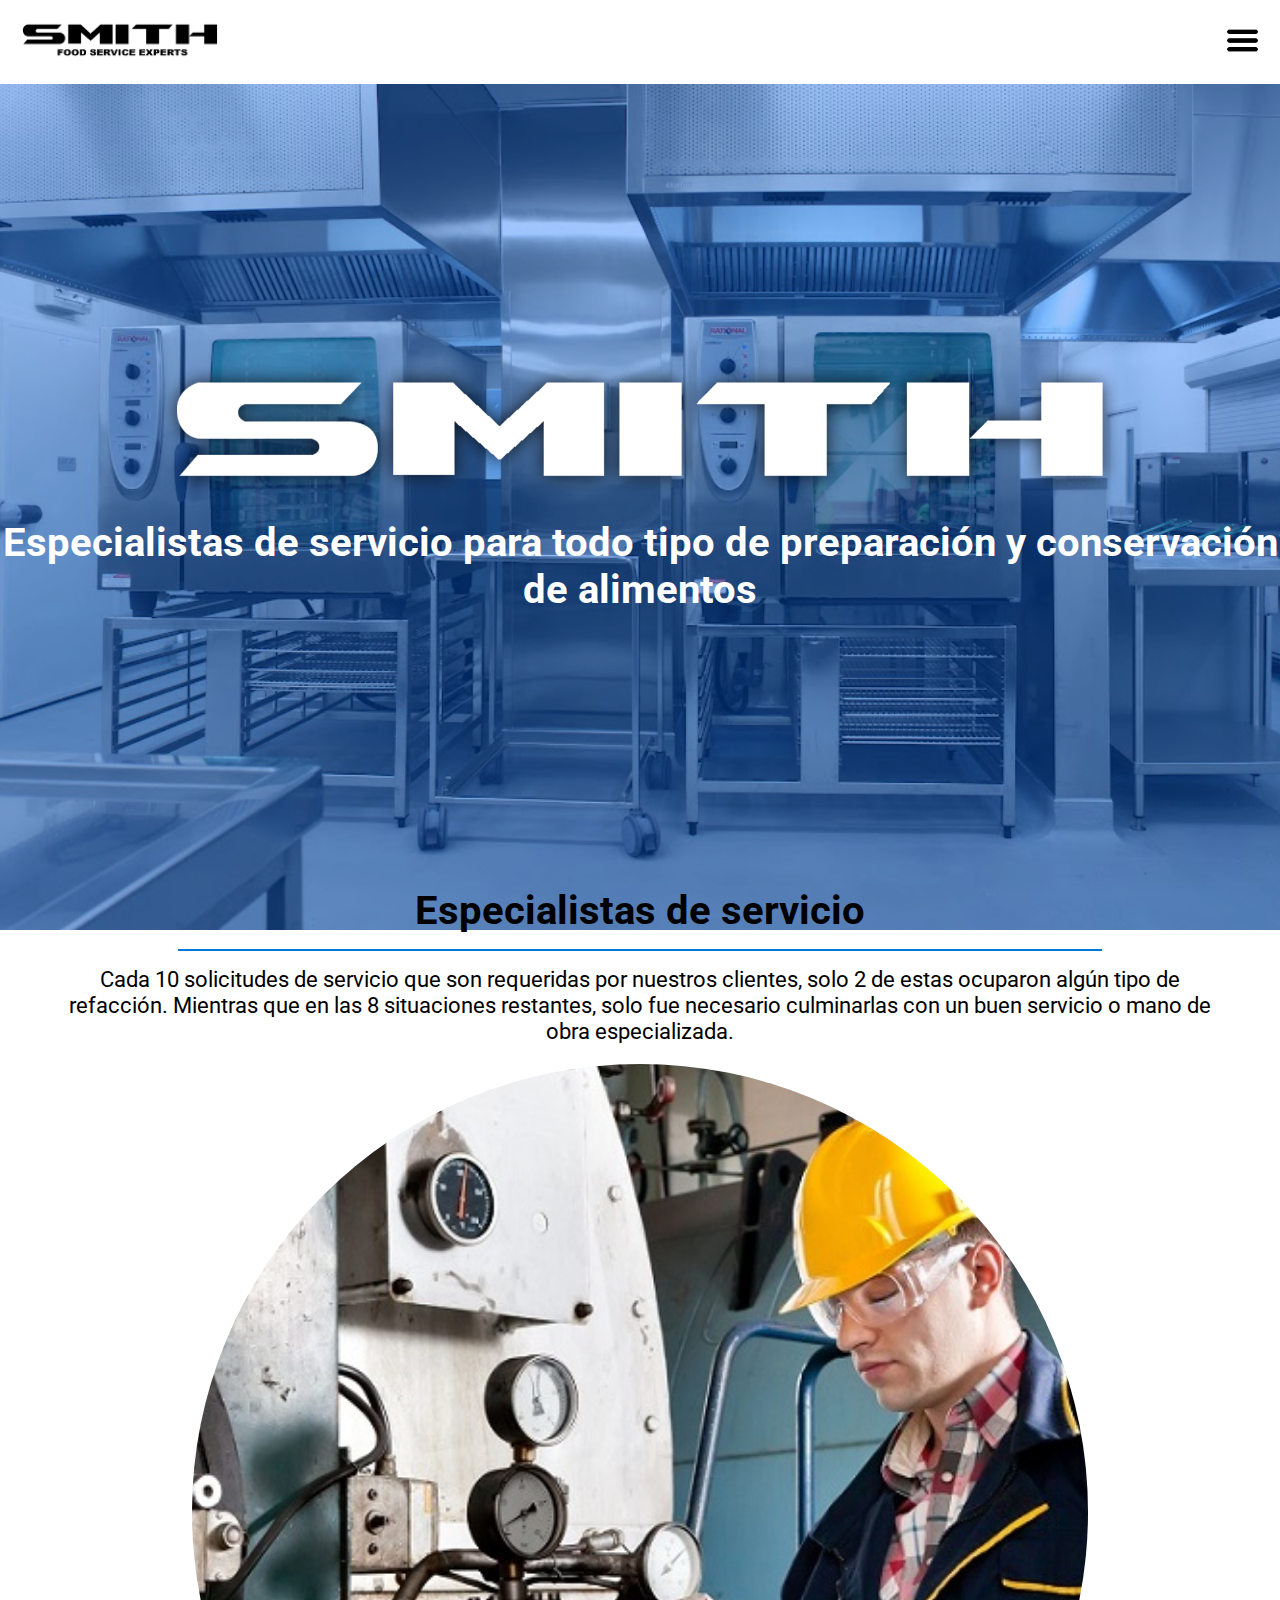
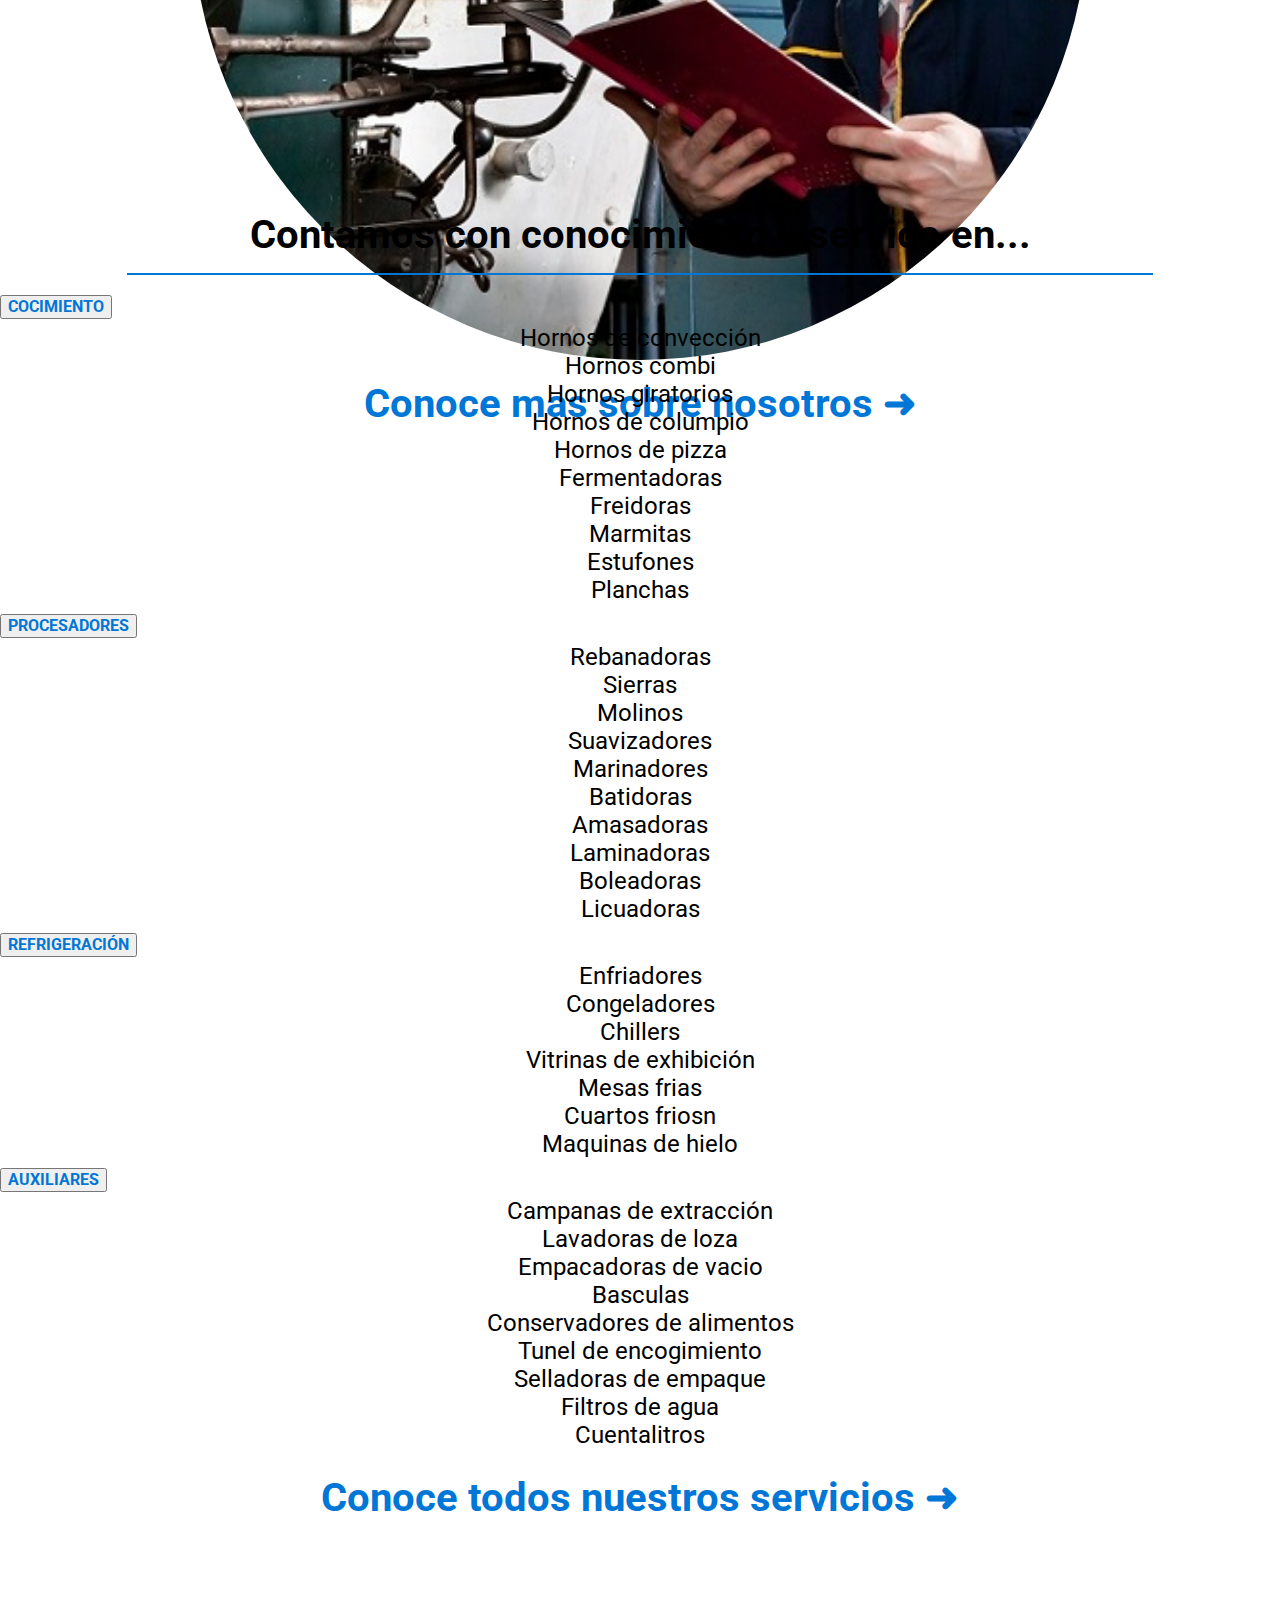
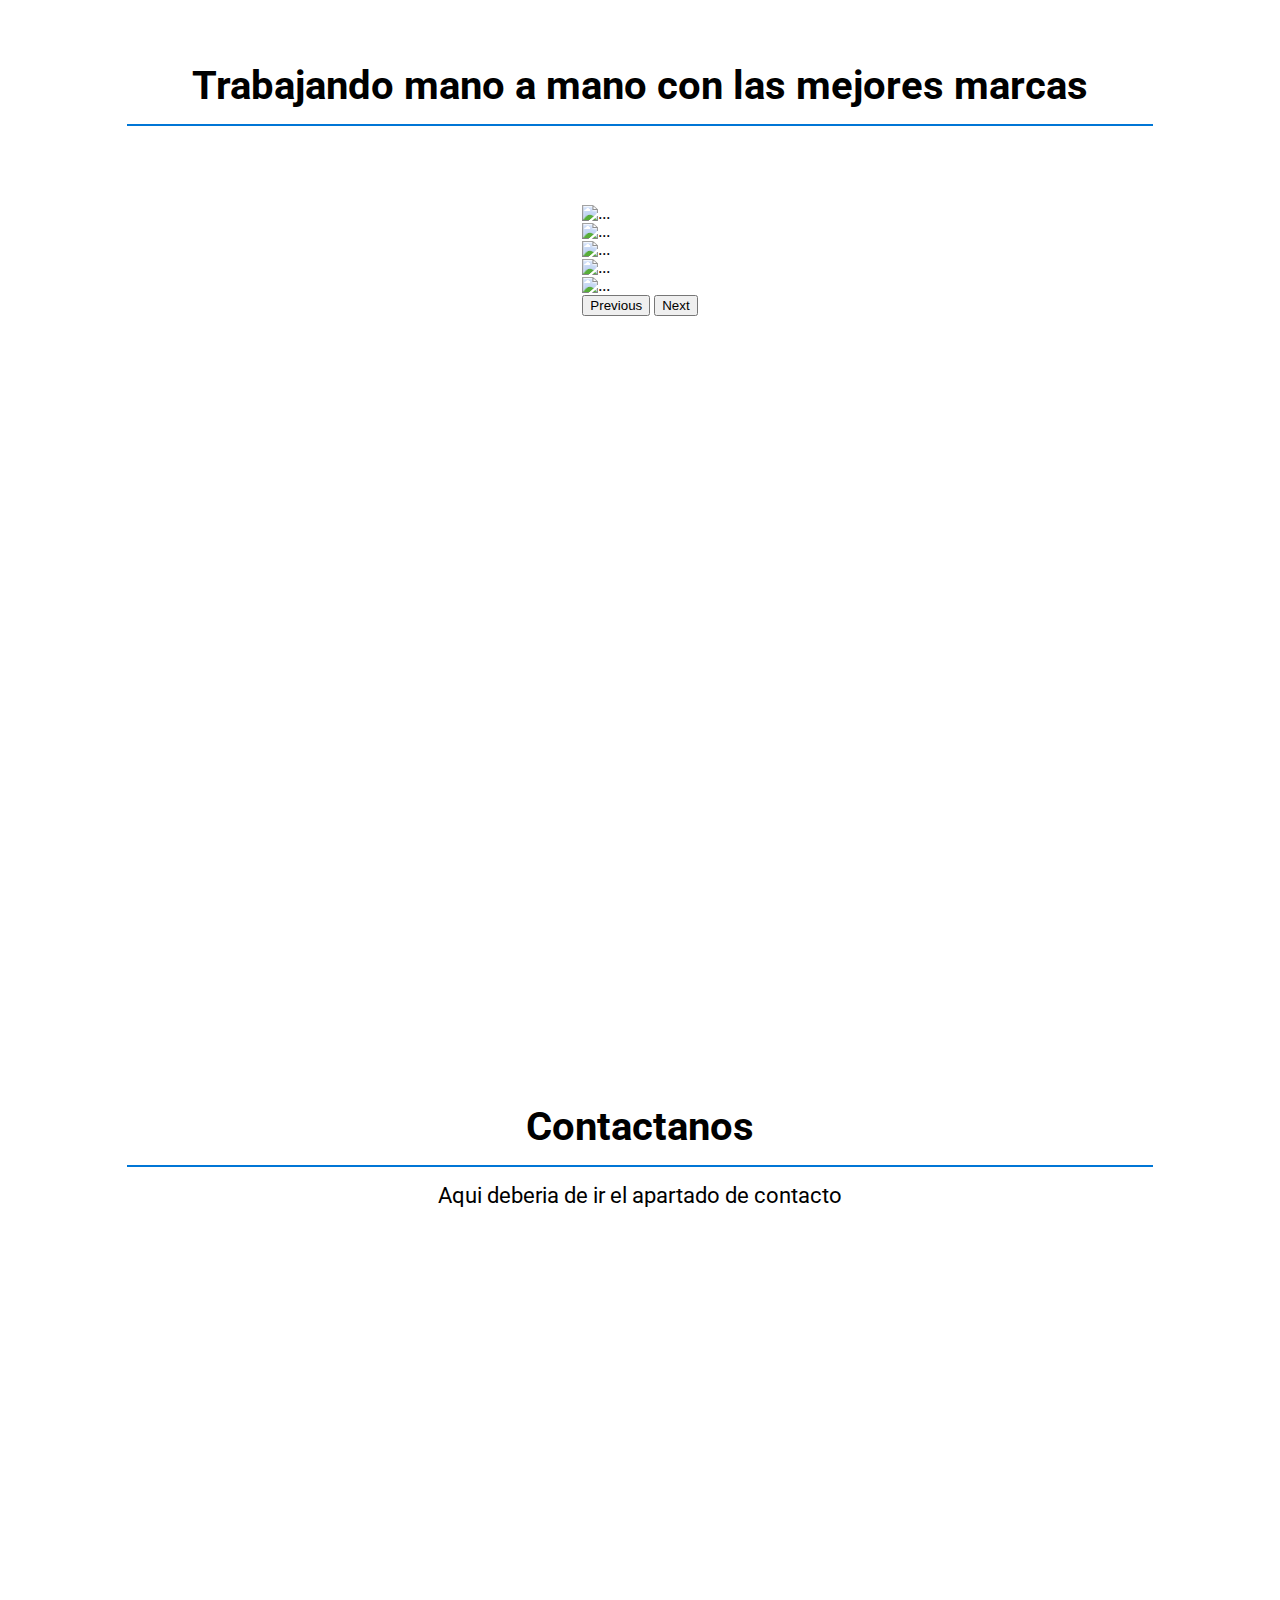
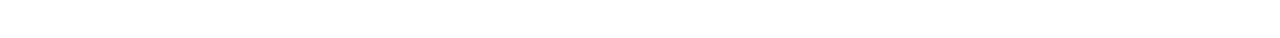
==== index.html @ 88bcac82 "Add files via upload" ====
<!DOCTYPE html>
<html lang="en">
<head>
    <meta charset="UTF-8">
    <meta http-equiv="X-UA-Compatible" content="IE=edge">
    <meta name="viewport" content="width=device-width, initial-scale=1.0">
    <title>Smith Mantenimiento | Food Service Experts</title>

    <link href="https://cdn.jsdelivr.net/npm/bootstrap@5.1.3/dist/css/bootstrap.min.css" rel="stylesheet" integrity="sha384-1BmE4kWBq78iYhFldvKuhfTAU6auU8tT94WrHftjDbrCEXSU1oBoqyl2QvZ6jIW3" crossorigin="anonymous">
    <link rel="stylesheet" href="styles/main.css">
    <link rel="stylesheet" href="styles/info.css">
    <link rel="stylesheet" href="styles/knowledge.css">
</head>
<body class="mandatorySnap">
    <header>
        <nav>
            <ul class="navbarUl">
                <li><a href=""><img src="./assets/mainLogo.png" alt="Smith Mantenimiento" class="mainLogoNav"></a></li>
                <li><img src="./assets/menuButton.png" alt="menu" class="menuButton" id="menuBtn"></li>
            </ul>
            <div class="acordionMenu close">
                <ul class="acordionUl">
                    <li class="acordionItem noVisible">
                        <a href="./nosotros.html">
                            <h3 class="h3Text">Sobre Nosotros</h3>
                            <div class="divisionBar"></div>
                        </a>
                    </li>
                    <li class="acordionItem noVisible">
                        <a href="./servicios.html">
                            <h3 class="h3Text">Servicios</h3>
                            <div class="divisionBar"></div>
                        </a>
                    </li>
                    <li class="acordionItem noVisible">
                        <a href="">
                            <h3 class="h3Text">Rational MTY</h3>
                            <div class="divisionBar"></div>
                        </a>
                    </li>
                    <li class="acordionItem noVisible">
                        <a href="">
                            <h3 class="h3Text">Contacto</h3>
                        </a>
                    </li>
                </ul>
            </div>
        </nav>
    </header>
    <section class="main">
        <div class="imgHolder">
            <div class="filter">
                <img src="./assets/mainLogoWhite.png" alt="Smith Mantenimiento" class="mainSectionLogo">

                <h1>Especialistas de servicio para todo tipo de preparación y conservación de alimentos</h1>
            </div>
        </div>
    </section>
    <section class="infoSection">
        <div class="infoCard">
            <h2>Especialistas de servicio</h2>
            <div class="divisionBar"></div>
            <div>
                <p>Cada 10 solicitudes de servicio que son requeridas por nuestros clientes, solo 2 de estas ocuparon algún tipo de refacción. Mientras que en las 8 situaciones restantes, solo fue necesario culminarlas con un buen servicio o mano de obra especializada.</p>
                <div class="imageDemoHolder">
                    <img src="./assets/stockPhotos/photo1.jpg" alt="Mantenimiento" class="demoPhoto">
                </div>
            </div>
            <a href="./nosotros.html"><h3 class="linkText">Conoce mas sobre nosotros  ➜<h3></a>
        </div>
    </section>
    <section class="know">
        <div class="infoCard">
            <h2>Contamos con conocimiento y servico en...</h2>
            <div class="divisionBar"></div>
            <div class="gridArea">
                <div class="accordion" id="accordionExample">
                    <div class="accordion-item">
                      <h2 class="accordion-header" id="headingOne">
                        <button class="accordion-button collapsed" type="button" data-bs-toggle="collapse" data-bs-target="#collapseOne" aria-expanded="true" aria-controls="collapseOne">
                          <h3 style="color: rgb(0, 118, 214);">COCIMIENTO</h3>
                        </button>
                      </h2>
                      <div id="collapseOne" class="accordion-collapse collapse" aria-labelledby="headingOne" data-bs-parent="#accordionExample">
                        <div class="accordion-body">
                            <p style="color: black; font-size: 1.5rem;">Hornos de convección</p>
                            <p style="color: black; font-size: 1.5rem;">Hornos combi</p>
                            <p style="color: black; font-size: 1.5rem;">Hornos giratorios</p>
                            <p style="color: black; font-size: 1.5rem;">Hornos de columpio</p>
                            <p style="color: black; font-size: 1.5rem;">Hornos de pizza</p>
                            <p style="color: black; font-size: 1.5rem;">Fermentadoras</p>
                            <p style="color: black; font-size: 1.5rem;">Freidoras</p>
                            <p style="color: black; font-size: 1.5rem;">Marmitas</p>
                            <p style="color: black; font-size: 1.5rem;">Estufones</p>
                            <p style="color: black; font-size: 1.5rem;">Planchas</p>
                        </div>
                      </div>
                    </div>
                    <div class="accordion-item">
                      <h2 class="accordion-header" id="headingTwo">
                        <button class="accordion-button collapsed" type="button" data-bs-toggle="collapse" data-bs-target="#collapseTwo" aria-expanded="false" aria-controls="collapseTwo">
                            <h3 style="color: rgb(0, 118, 214);">PROCESADORES</h3>
                        </button>
                      </h2>
                      <div id="collapseTwo" class="accordion-collapse collapse" aria-labelledby="headingTwo" data-bs-parent="#accordionExample">
                        <div class="accordion-body">
                            <p style="color: black; font-size: 1.5rem;">Rebanadoras</p>
                            <p style="color: black; font-size: 1.5rem;">Sierras</p>
                            <p style="color: black; font-size: 1.5rem;">Molinos</p>
                            <p style="color: black; font-size: 1.5rem;">Suavizadores</p>
                            <p style="color: black; font-size: 1.5rem;">Marinadores</p>
                            <p style="color: black; font-size: 1.5rem;">Batidoras</p>
                            <p style="color: black; font-size: 1.5rem;">Amasadoras</p>
                            <p style="color: black; font-size: 1.5rem;">Laminadoras</p>
                            <p style="color: black; font-size: 1.5rem;">Boleadoras</p>
                            <p style="color: black; font-size: 1.5rem;">Licuadoras</p>
                        </div>
                      </div>
                    </div>
                    <div class="accordion-item">
                      <h2 class="accordion-header" id="headingThree">
                        <button class="accordion-button collapsed" type="button" data-bs-toggle="collapse" data-bs-target="#collapseThree" aria-expanded="false" aria-controls="collapseThree">
                            <h3 style="color: rgb(0, 118, 214);">REFRIGERACIÓN</h3>
                        </button>
                      </h2>
                      <div id="collapseThree" class="accordion-collapse collapse" aria-labelledby="headingThree" data-bs-parent="#accordionExample">
                        <div class="accordion-body">
                            <p style="color: black; font-size: 1.5rem;">Enfriadores</p>
                            <p style="color: black; font-size: 1.5rem;">Congeladores</p>
                            <p style="color: black; font-size: 1.5rem;">Chillers</p>
                            <p style="color: black; font-size: 1.5rem;">Vitrinas de exhibición</p>
                            <p style="color: black; font-size: 1.5rem;">Mesas frias</p>
                            <p style="color: black; font-size: 1.5rem;">Cuartos friosn</p>
                            <p style="color: black; font-size: 1.5rem;">Maquinas de hielo</p>
                        </div>
                      </div>
                    </div>
                    <div class="accordion-item">
                        <h2 class="accordion-header" id="headingFour">
                          <button class="accordion-button collapsed" type="button" data-bs-toggle="collapse" data-bs-target="#collapseFour" aria-expanded="false" aria-controls="collapseFour">
                              <h3 style="color: rgb(0, 118, 214);">AUXILIARES</h3>
                          </button>
                        </h2>
                        <div id="collapseFour" class="accordion-collapse collapse" aria-labelledby="headingFour" data-bs-parent="#accordionExample">
                          <div class="accordion-body">
                            <p style="color: black; font-size: 1.5rem;">Campanas de extracción</p>
                            <p style="color: black; font-size: 1.5rem;">Lavadoras de loza</p>
                            <p style="color: black; font-size: 1.5rem;">Empacadoras de vacio</p>
                            <p style="color: black; font-size: 1.5rem;">Basculas</p>
                            <p style="color: black; font-size: 1.5rem;">Conservadores de alimentos</p>
                            <p style="color: black; font-size: 1.5rem;">Tunel de encogimiento</p>
                            <p style="color: black; font-size: 1.5rem;">Selladoras de empaque</p>
                            <p style="color: black; font-size: 1.5rem;">Filtros de agua</p>
                            <p style="color: black; font-size: 1.5rem;">Cuentalitros</p>
                          </div>
                        </div>
                      </div>
                  </div>
            </div>
            <a href="./servicios.html"><h3 class="linkText">Conoce todos nuestros servicios  ➜<h3></a>
        </div>
    </section>
    <section>
        <div class="infoCard">
            <h2>Trabajando mano a mano con las mejores marcas</h2>
            <div class="divisionBar"></div>
            <div>
                <div class="carouselContainer">
                    <div id="carouselExampleInterval" class="carousel slide" data-bs-ride="carousel">
                      <div class="carousel-inner">
                        <div class="carousel-item active" data-bs-interval="3000">
                          <img src="https://smithmantenimiento.com/wp-content/uploads/2020/06/1-hobart111-01.png" class="d-block w-100" alt="...">
                        </div>
                        <div class="carousel-item" data-bs-interval="2000">
                          <img src="https://smithmantenimiento.com/wp-content/uploads/2020/06/4-RATIONAL111-01.png" class="d-block w-100" alt="...">
                        </div>
                        <div class="carousel-item">
                          <img src="https://smithmantenimiento.com/wp-content/uploads/2020/07/mar_Mesa-de-trabajo-1.png" class="d-block w-100" alt="...">
                        </div>
                        <div class="carousel-item">
                          <img src="https://smithmantenimiento.com/wp-content/uploads/2020/06/winter_Mesa-de-trabajo-1.png" class="d-block w-100" alt="...">
                        </div>
                        <div class="carousel-item">
                          <img src="https://smithmantenimiento.com/wp-content/uploads/2020/06/crtlogo_Mesa-de-trabajo-1.png" class="d-block w-100" alt="...">
                        </div>
                      </div>
                      <button class="carousel-control-prev" type="button" data-bs-target="#carouselExampleInterval" data-bs-slide="prev">
                        <span class="carousel-control-prev-icon" aria-hidden="true"></span>
                        <span class="visually-hidden">Previous</span>
                      </button>
                      <button class="carousel-control-next" type="button" data-bs-target="#carouselExampleInterval" data-bs-slide="next">
                        <span class="carousel-control-next-icon" aria-hidden="true"></span>
                        <span class="visually-hidden">Next</span>
                      </button>
                    </div>
                </div>
            </div>
        </div>
    </section>
    <section>
        <div class="infoCard">
            <h2>Contactanos</h2>
            <div class="divisionBar"></div>
            <div>
                <p>Aqui deberia de ir el apartado de contacto</p>
            </div>
        </div>
    </section>

    <script src="https://cdn.jsdelivr.net/npm/bootstrap@5.1.3/dist/js/bootstrap.bundle.min.js" integrity="sha384-ka7Sk0Gln4gmtz2MlQnikT1wXgYsOg+OMhuP+IlRH9sENBO0LRn5q+8nbTov4+1p" crossorigin="anonymous"></script>
    <script src="scripts/menu.js"></script>
</body>
</html>
---- styles/main.css ----
@import url('https://fonts.googleapis.com/css2?family=Roboto:ital,wght@0,100;0,300;0,400;0,500;0,700;0,900;1,100;1,300;1,400;1,500;1,700;1,900&display=swap');

:root{
    --virtualBlue: #0066ff5e;
}

body{
    margin: 0;
    padding: 0;
}

h1,h2,h3,h4,h5,a,p{
    font-family: 'Roboto', sans-serif;
    color: white;
    padding: 0;
    margin: 0;
}

h1, h2{
    text-shadow: 2px 2px 2px 5px black;
    font-weight: 700;
}

.infoSection{
    display: flex;
    align-items: center;
    justify-content: center;

    flex-direction: column;
}

.divisionBar{
    width: 75%;
    border: 0.5px solid black;

    padding: 0;
    margin: 0;

    border-color: rgb(0, 118, 214);
}
/*NavBar*/
nav{
    background-color: rgb(255, 255, 255);
    position: fixed;

    width: 100%;
    z-index: 1000;
}
.navbarUl{
    list-style: none;
    padding: 20px;
    margin: 0;

    display: flex;
    align-items: center;
    justify-content: space-between;
}
.mainLogoNav{
    padding: 0;
    margin: 0;

    width: 200px;
}
.menuButton{
    width: 35px;
}
.divisionBar{
    width: 80%;
    height: 0px;

    margin: 15px 0;
}
.infoCard{
    height: 105vh;
}
/*Main Section*/
.main{
    padding-top: 30px;
}
.imgHolder{
    background-image: url("../assets/backgroundMain.jpg");
    background-size: cover;
    background-position: center;

    width: 100%;
    height: 100vh;
}
.imgHolder > .filter > h1{
    text-align: center;
    font-size: 2.5rem;
}
.mainSectionLogo{
    width: 80%;
}
.filter{
    background-color: var(--virtualBlue);
    height: 100%;
    width: 100%;

    display: flex;
    align-items: center;
    justify-content: center;
    flex-direction: column;
}


/*Burger Menu System*/
.acordionMenu{
    display: flex;
    align-items: center;
    justify-content: center;

    position: absolute;
    height: 100vh;

    background-color: white;
    z-index: 100;
}
.acordionUl{
    width: 90%;
    list-style: none;
    padding: 0;
    margin: 0;

    z-index: 101;
}
.acordionItem{
    display: flex;
    flex-direction: column;
    align-items: center;
    justify-content: center;

    text-align: center;
}
.open{
    width: 100vw;
    transition: 0.5s;
}
.close{
    width: 0vw;
    transition: 0.5s;
}
.visible{
    opacity: 100%;
    transition: 0.5s;
}
.noVisible{
    opacity: 0%;
    transition: 0.5s;
}
.h3Text{
    color: black;
    font-size: 2.2rem;
    text-align: center;
}
.acordionItem:hover{
    transition: 0.5s;
    padding-left: 30px;
}
.acordionItem > a {
    color: red;
    text-align: center;
    text-decoration: none;

    display: flex;
    flex-direction: column;
    align-items: center;
    justify-content: center;
}

.carouselContainer{
    height: 100%;
    width: 100%;
    padding: 5vw;

    display: flex;
    align-items: center;
    justify-content: center;

    background-color: white;
    z-index: -5;
}
---- styles/info.css ----
.imageDemoHolder{
    height: 70vw;
    width: 70vw;
}

.demoPhoto{
    object-fit: cover;
    height: 100%;
    width: 100%;

    border-radius: 50%;
}
.infoCard{
    display: flex;
    align-items: center;
    justify-content: center;

    flex-direction: column;
}
.infoCard > div {
    display: flex;
    flex-direction: column;
    align-items: center;
    justify-content: center;  
}
.infoCard > h2{
    text-align: center;
    font-size: 2.5rem;
    color: black;
}
.infoCard > div > p{
    font-size: 1.4rem;
    margin: 0;
    padding: 0;
    color: black;

    text-align: center;
    padding-bottom: 20px;
}

.linkText{
    color: rgb(0, 118, 214);
    font-size: 2.5rem;

    padding: 20px;
    margin: 0;
    text-align: center;
}

.infoCard > a{
    text-decoration: none;
}
.infoSection{
    padding: 5vw;
}
---- styles/knowledge.css ----
.accordion{
    width: 100%;
    align-items: center;
    justify-content: center;
}
.accordion-item{
    width: 100%;
}
.gridArea{
    width: 100%;
    padding: 0 5vw;

    z-index: 5;
}
.accordion-button:focus{
    border-color: none;
    box-shadow: none;
}
.accordion-body{
    align-items: center;
    justify-content: center;
    padding: 5px;

    display: flex;
    flex-direction: column;
}
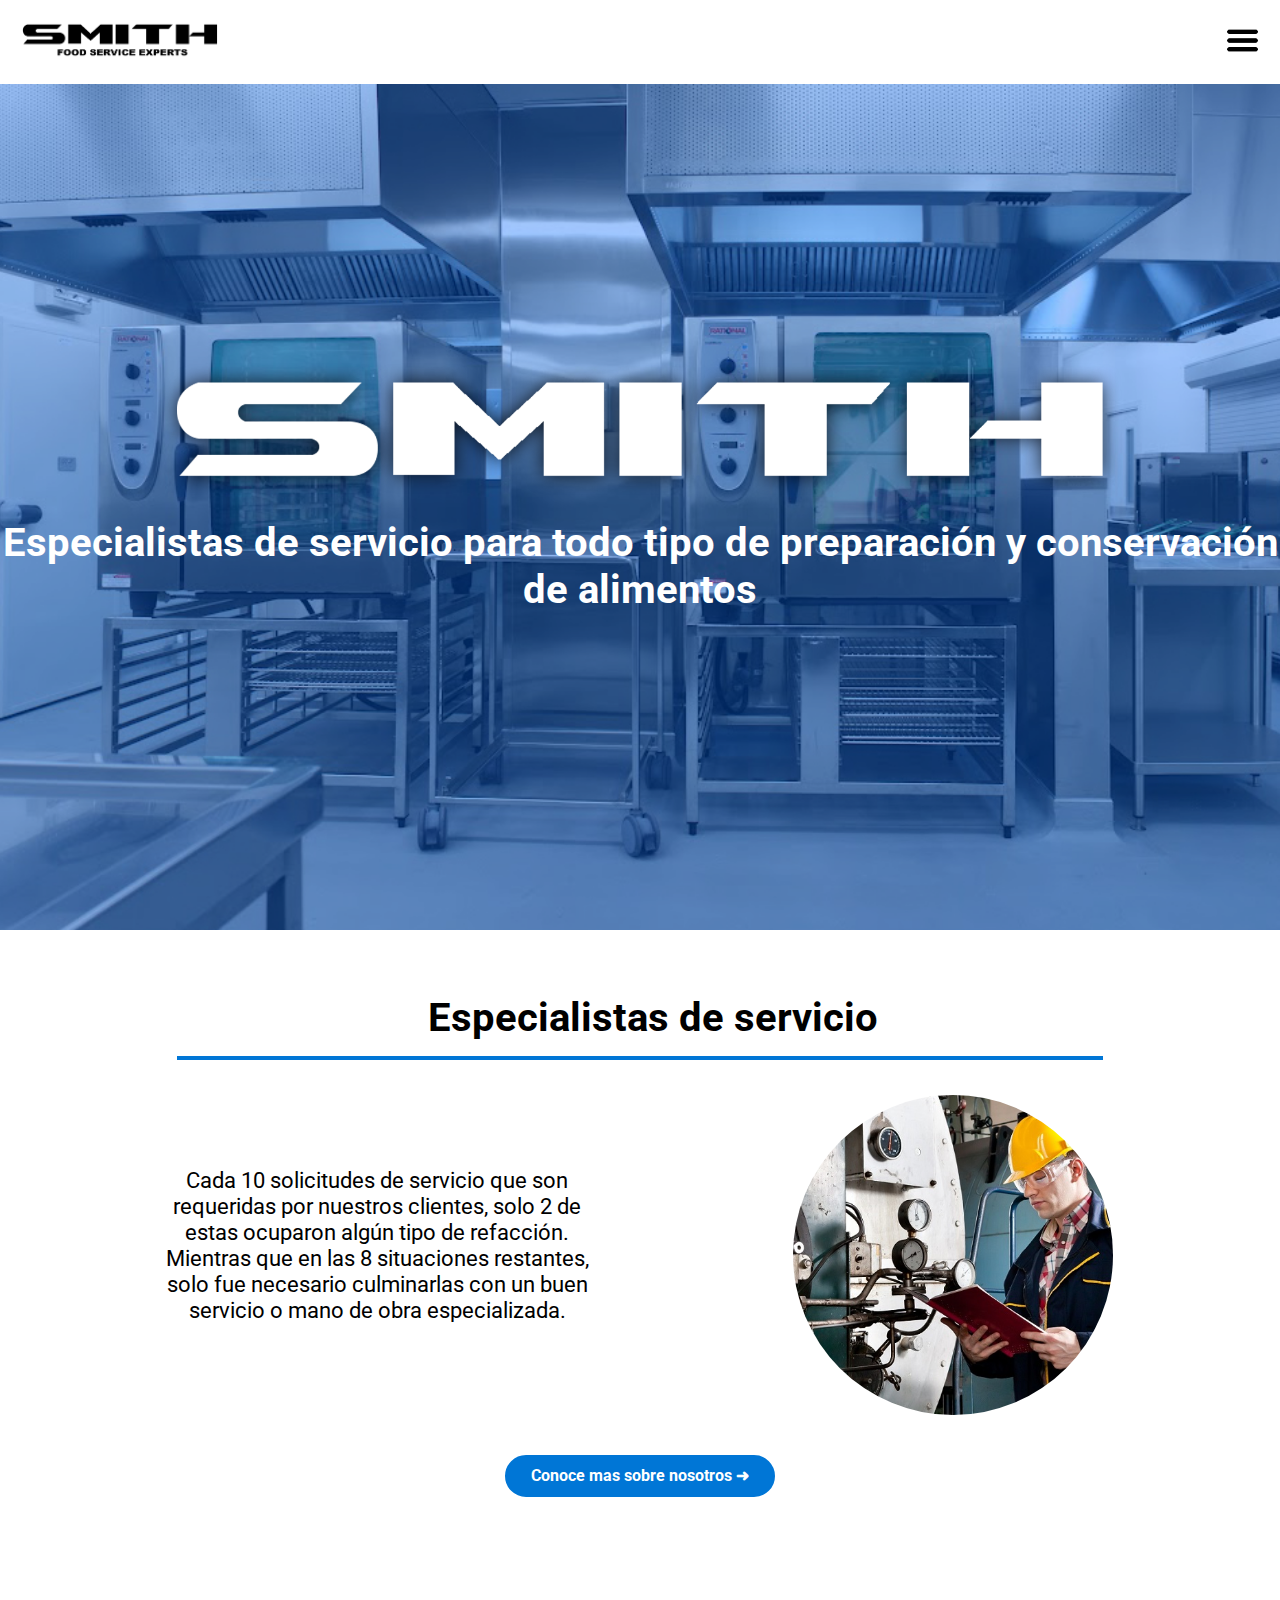
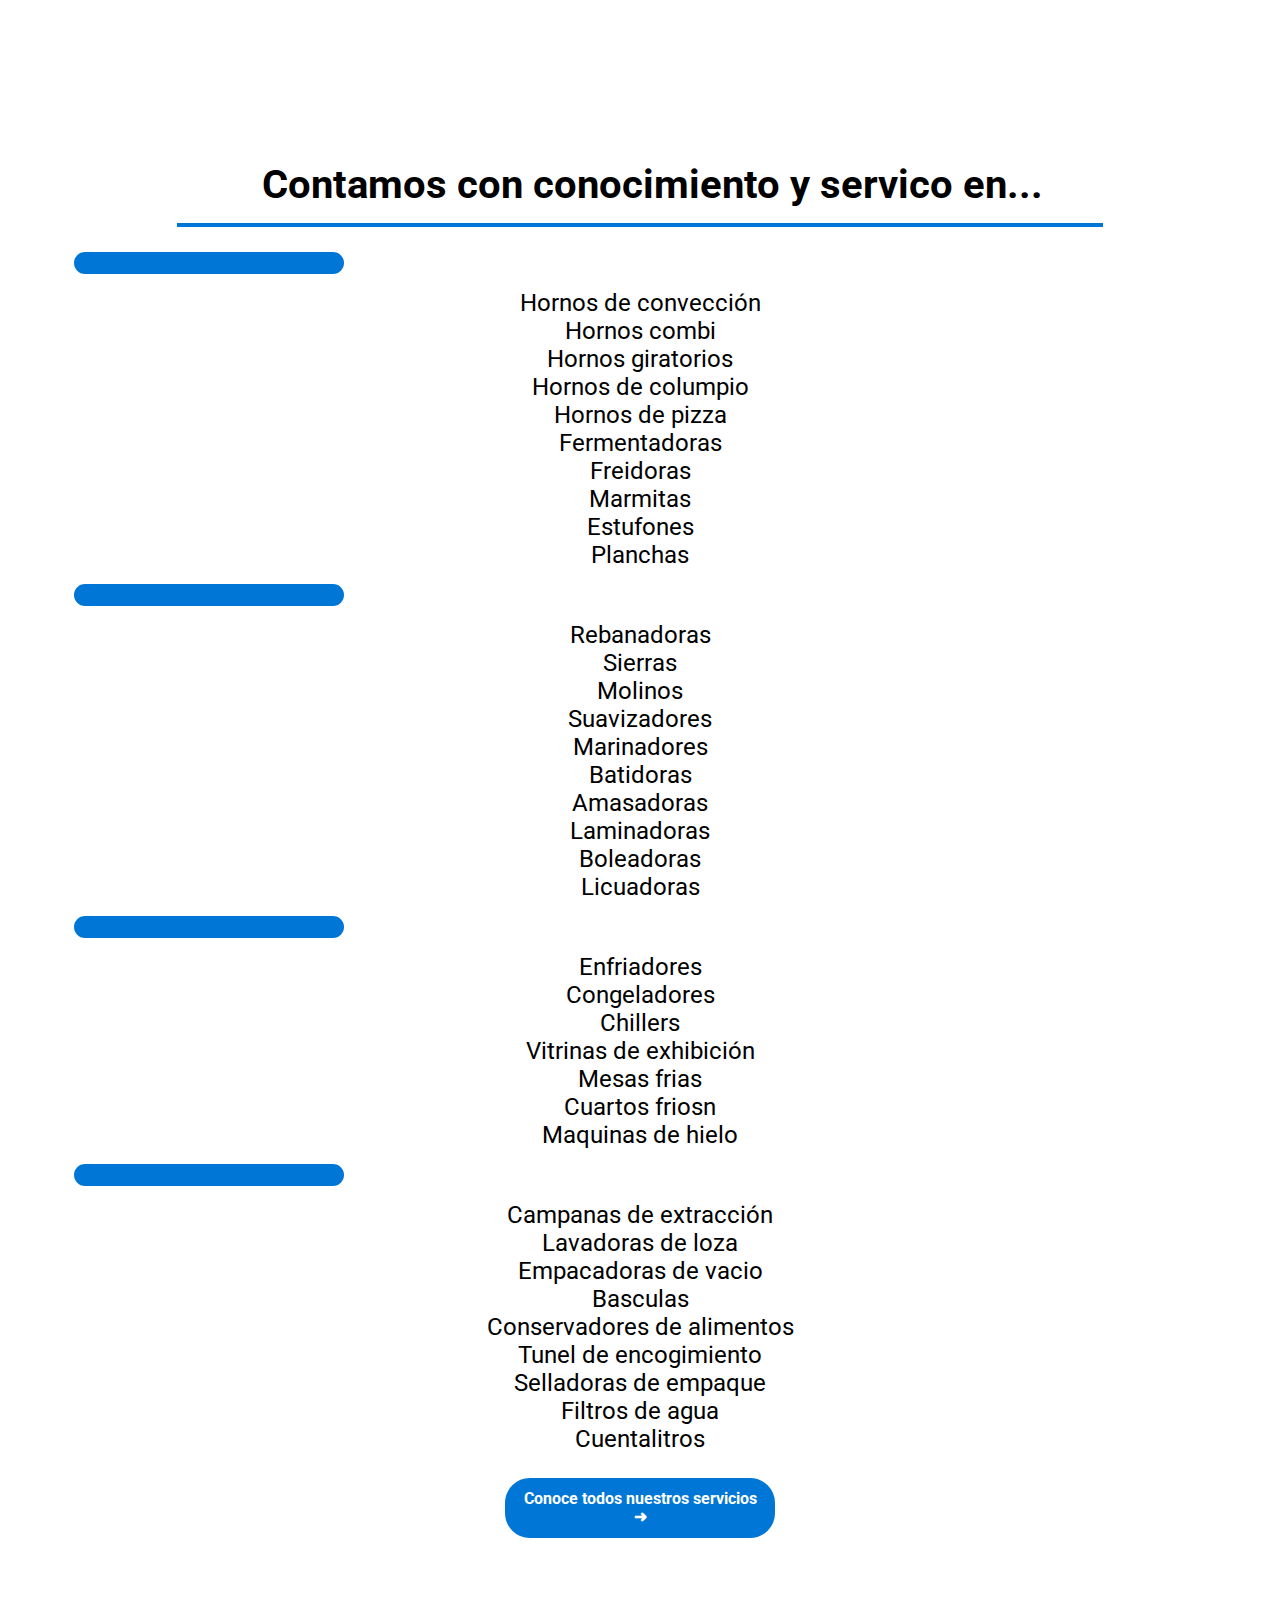
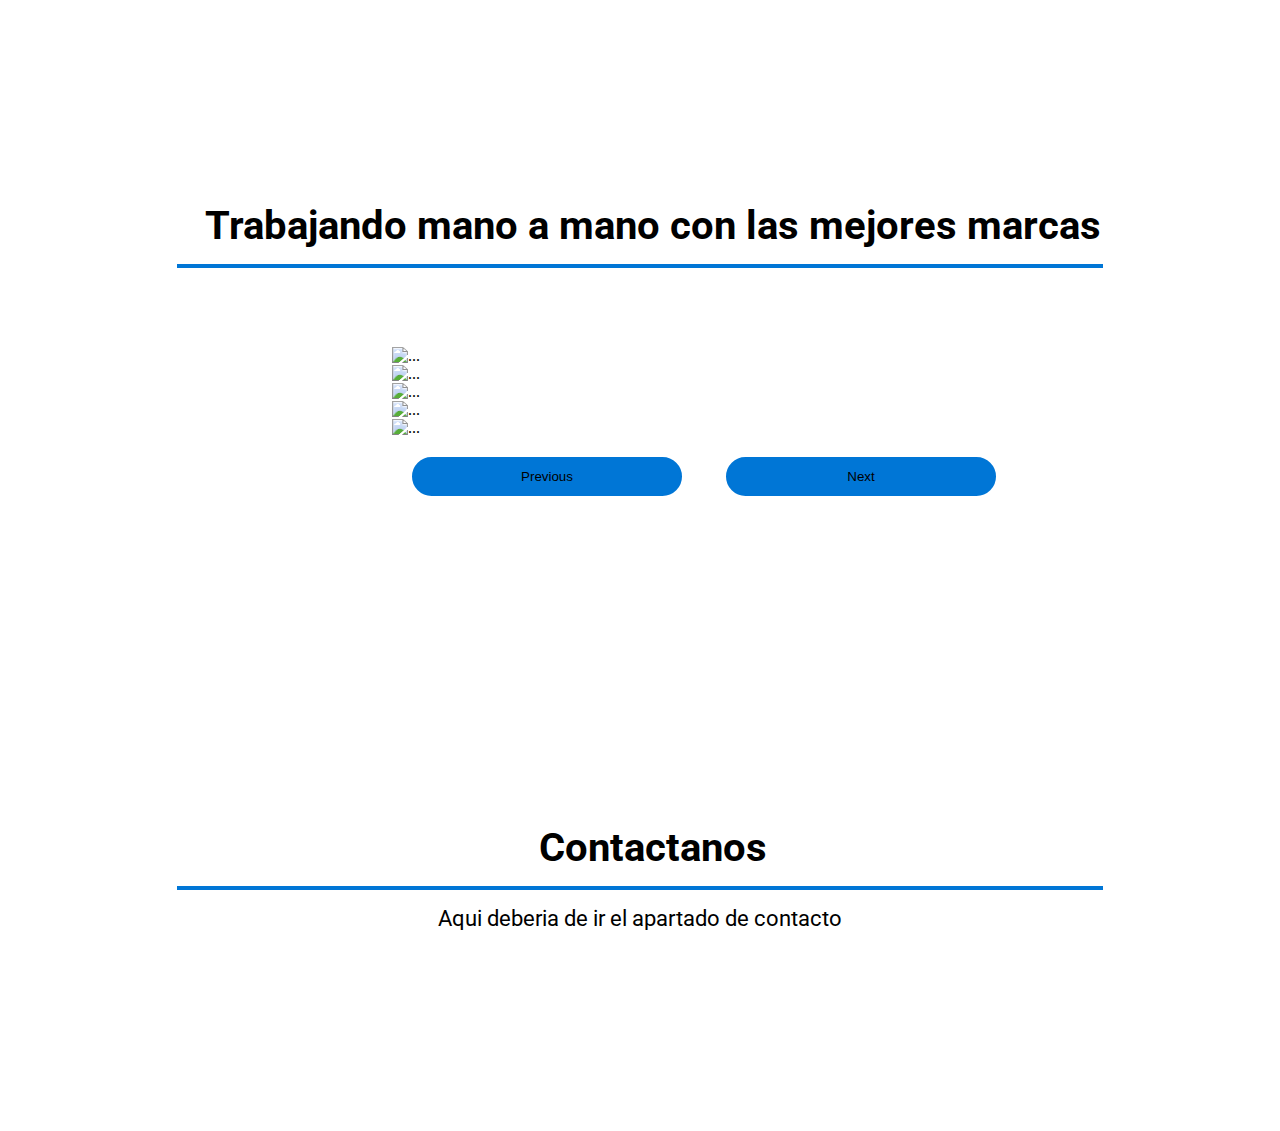
==== commit 9af39684: "Add files via upload" ====
--- a/index.html
+++ b/index.html
@@ -10,6 +10,7 @@
     <link rel="stylesheet" href="styles/main.css">
     <link rel="stylesheet" href="styles/info.css">
     <link rel="stylesheet" href="styles/knowledge.css">
+    <link rel="stylesheet" href="styles/mediaQuerys.css">
 </head>
 <body class="mandatorySnap">
     <header>
@@ -60,16 +61,16 @@
         <div class="infoCard">
             <h2>Especialistas de servicio</h2>
             <div class="divisionBar"></div>
-            <div>
+            <div class="infoFlex">
                 <p>Cada 10 solicitudes de servicio que son requeridas por nuestros clientes, solo 2 de estas ocuparon algún tipo de refacción. Mientras que en las 8 situaciones restantes, solo fue necesario culminarlas con un buen servicio o mano de obra especializada.</p>
                 <div class="imageDemoHolder">
                     <img src="./assets/stockPhotos/photo1.jpg" alt="Mantenimiento" class="demoPhoto">
                 </div>
             </div>
-            <a href="./nosotros.html"><h3 class="linkText">Conoce mas sobre nosotros  ➜<h3></a>
-        </div>
-    </section>
-    <section class="know">
+            <button><a href="./nosotros.html"><h3>Conoce mas sobre nosotros  ➜</h3></a></button>
+        </div>
+    </section>
+    <section class="know infoSection">
         <div class="infoCard">
             <h2>Contamos con conocimiento y servico en...</h2>
             <div class="divisionBar"></div>
@@ -157,10 +158,10 @@
                       </div>
                   </div>
             </div>
-            <a href="./servicios.html"><h3 class="linkText">Conoce todos nuestros servicios  ➜<h3></a>
-        </div>
-    </section>
-    <section>
+            <button><a href="./servicios.html"><h3>Conoce todos nuestros servicios  ➜</h3></a></button>
+        </div>
+    </section>
+    <section class="infoSection">
         <div class="infoCard">
             <h2>Trabajando mano a mano con las mejores marcas</h2>
             <div class="divisionBar"></div>
@@ -197,7 +198,7 @@
             </div>
         </div>
     </section>
-    <section>
+    <section class="infoSection know">
         <div class="infoCard">
             <h2>Contactanos</h2>
             <div class="divisionBar"></div>
--- a/styles/main.css
+++ b/styles/main.css
@@ -14,6 +14,8 @@
     color: white;
     padding: 0;
     margin: 0;
+
+    text-decoration: none;
 }
 
 h1, h2{
@@ -31,12 +33,13 @@
 
 .divisionBar{
     width: 75%;
-    border: 0.5px solid black;
-
-    padding: 0;
+    border: 1px solid rgb(0, 118, 214);
+
+    padding: 1px;
     margin: 0;
 
     border-color: rgb(0, 118, 214);
+    background-color: rgb(0, 118, 214);
 }
 /*NavBar*/
 nav{
@@ -71,7 +74,8 @@
     margin: 15px 0;
 }
 .infoCard{
-    height: 105vh;
+    height: 100%;
+    width: 100%;
 }
 /*Main Section*/
 .main{
@@ -179,4 +183,19 @@
 
     background-color: white;
     z-index: -5;
+}
+
+button{
+    width: 270px;
+    padding: 10px;
+    margin: 20px;
+
+    border-radius: 25px;
+    border: rgb(0, 118, 214) solid 2px;
+    background-color: rgb(0, 118, 214);
+}
+
+.accordion-button{
+    padding: 0;
+    margin: 10px;
 }--- a/styles/info.css
+++ b/styles/info.css
@@ -17,16 +17,13 @@
 
     flex-direction: column;
 }
-.infoCard > div {
-    display: flex;
-    flex-direction: column;
-    align-items: center;
-    justify-content: center;  
-}
+
 .infoCard > h2{
     text-align: center;
     font-size: 2.5rem;
     color: black;
+
+    padding-left: 2vw;
 }
 .infoCard > div > p{
     font-size: 1.4rem;
@@ -52,4 +49,17 @@
 }
 .infoSection{
     padding: 5vw;
+}
+.infoFlex{
+    display: flex;
+    flex-direction: column;
+
+    align-items: center;
+    justify-content: center;
+}
+.gg-shape-hexagon{
+    color: rgb(0, 118, 214);
+}
+.know{
+    padding: 20vh 5vw;
 }--- a/styles/mediaQuerys.css
+++ b/styles/mediaQuerys.css
@@ -0,0 +1,40 @@
+@media (max-width: 750px) {
+    .infoFlex{
+        padding: 0 15vw;
+    }
+    .imageDemoHolder{
+        width: 45vw;
+        height: 45vw;
+    }
+}
+
+@media (min-width: 751px) {
+    .infoFlex{
+        flex-direction: row;
+        justify-content: space-between;
+    }
+    .imageDemoHolder{
+        width: 40vw;
+        height: 40vw;
+        padding: 20px;
+    }
+    .infoFlex > p {
+        width: 40%;
+    }
+}
+
+@media (min-width: 1200px) {
+    .infoFlex{
+        flex-direction: row;
+
+        justify-content: space-around;
+    }
+    .imageDemoHolder{
+        width: 25vw;
+        height: 25vw;
+        padding: 20px;
+    }
+    .infoFlex > p {
+        width: 40%;
+    }
+}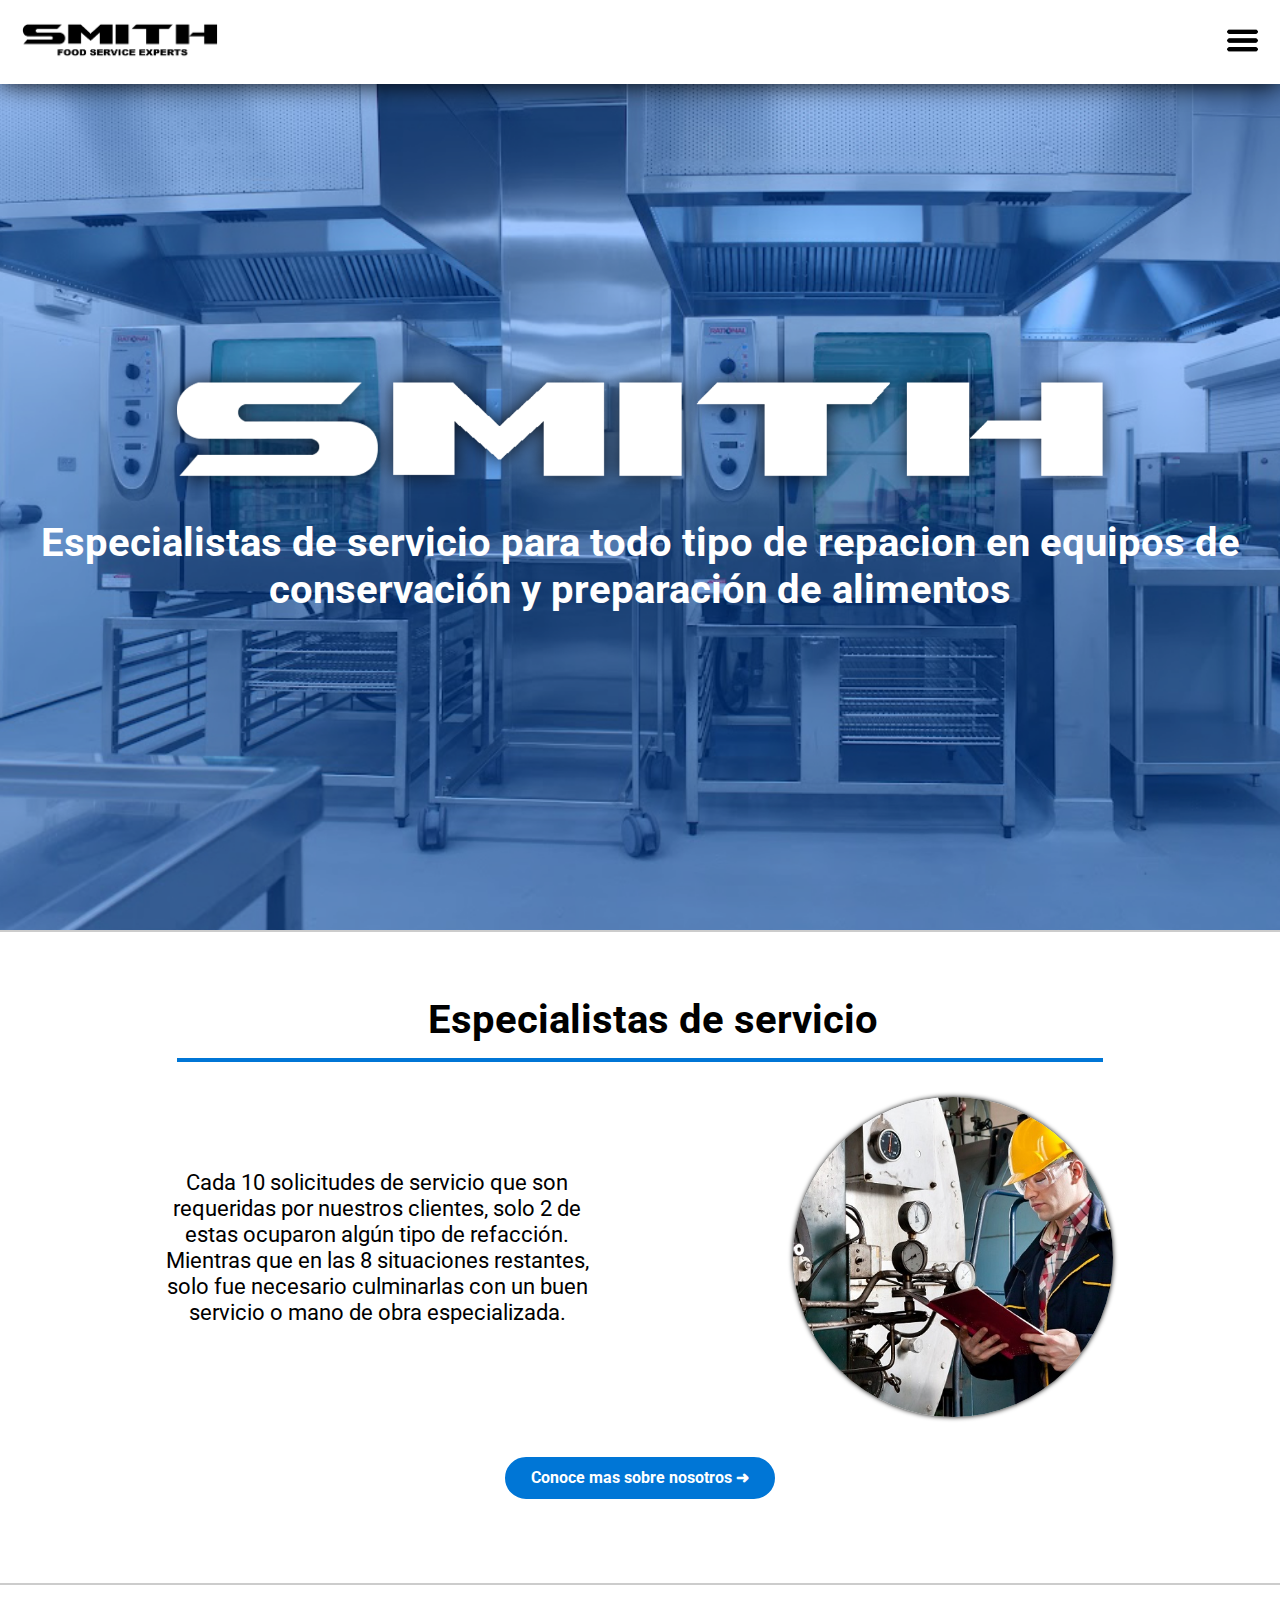
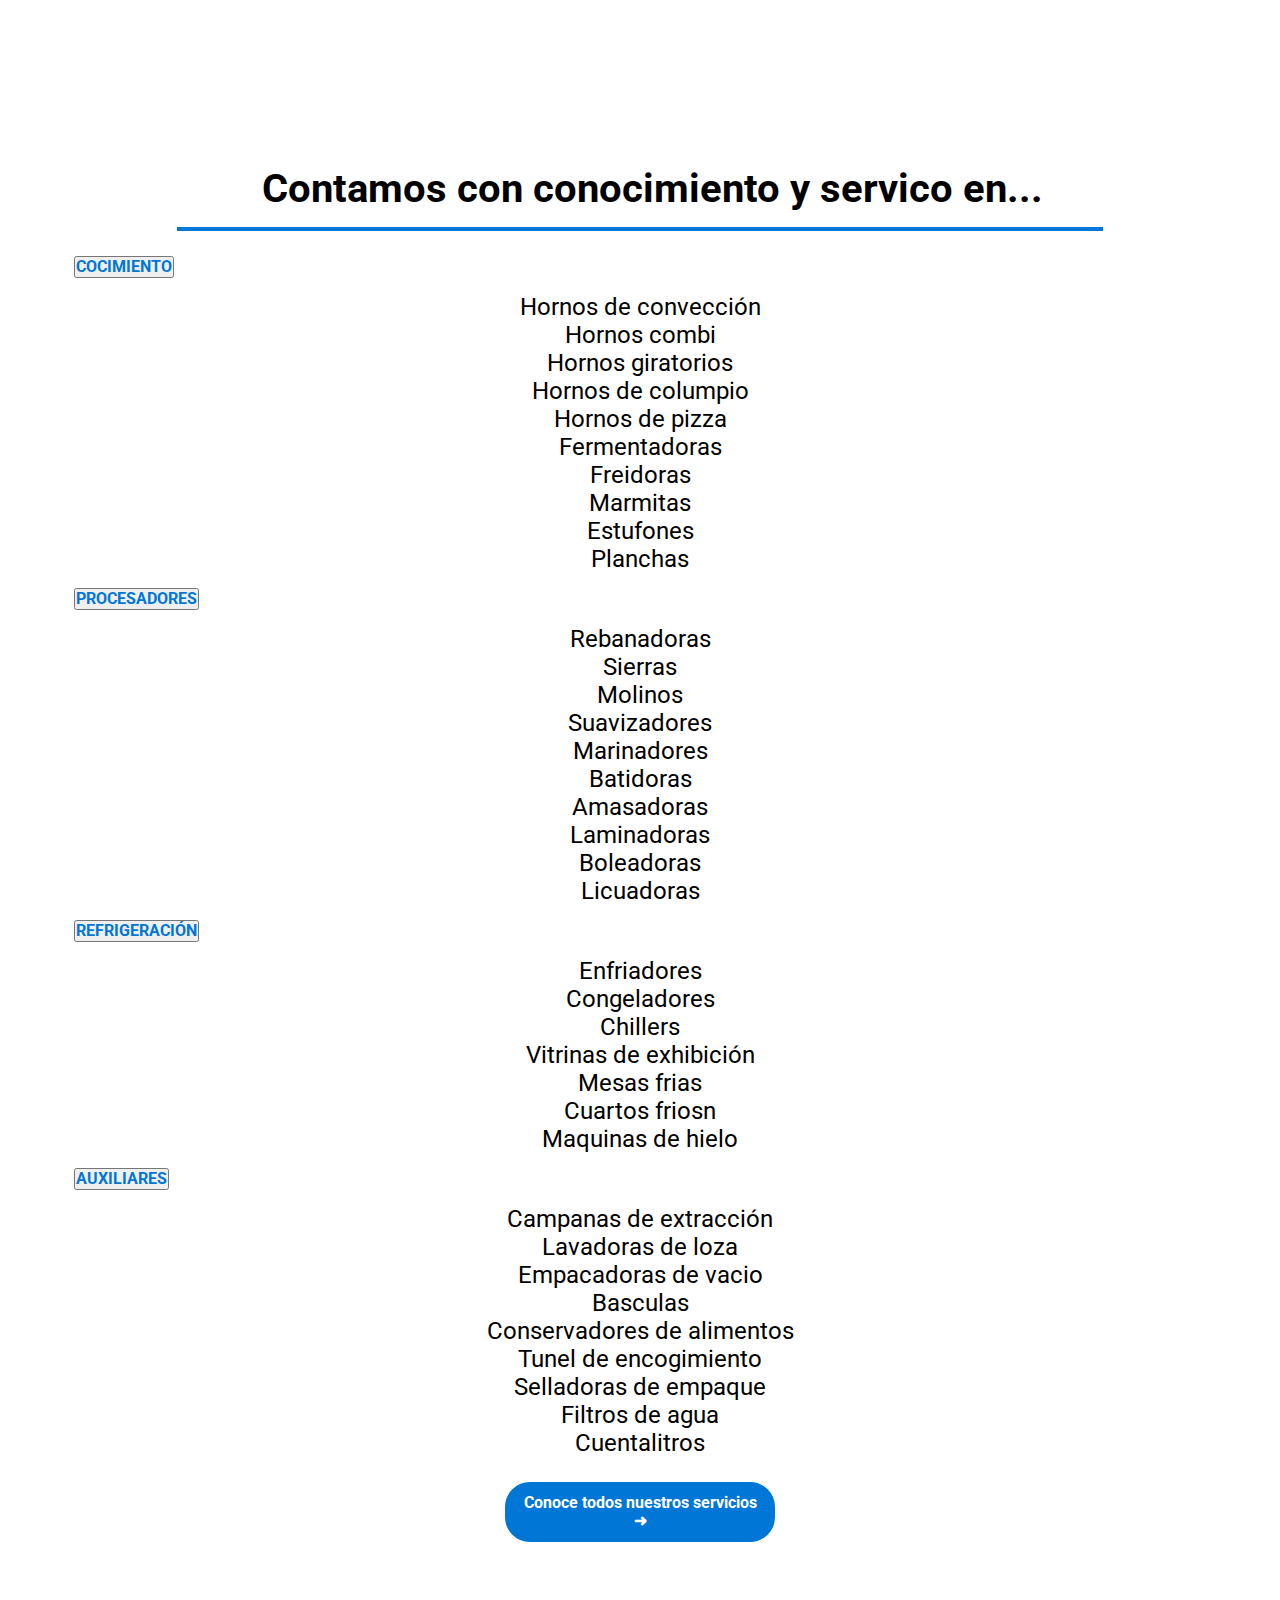
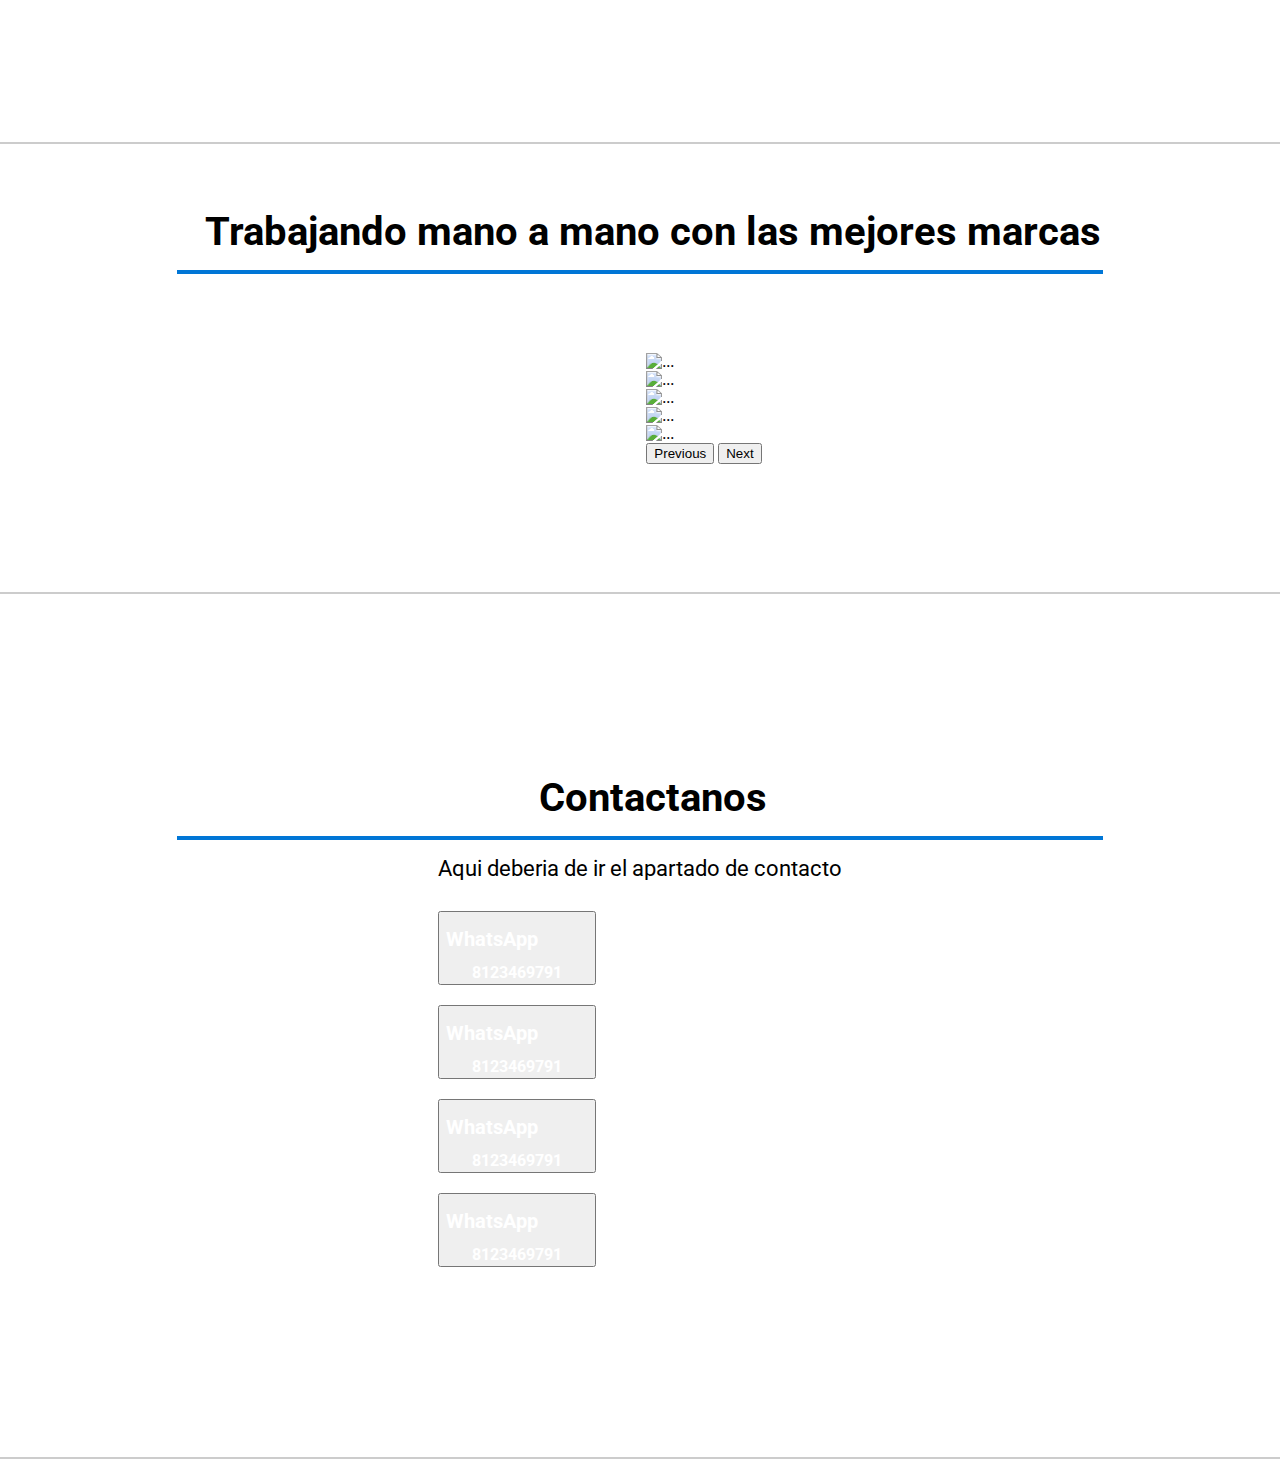
==== commit 63c4cd2a: "19/02/2022" ====
--- a/index.html
+++ b/index.html
@@ -14,7 +14,7 @@
 </head>
 <body class="mandatorySnap">
     <header>
-        <nav>
+        <nav class="boxShadowMenu">
             <ul class="navbarUl">
                 <li><a href=""><img src="./assets/mainLogo.png" alt="Smith Mantenimiento" class="mainLogoNav"></a></li>
                 <li><img src="./assets/menuButton.png" alt="menu" class="menuButton" id="menuBtn"></li>
@@ -52,8 +52,7 @@
         <div class="imgHolder">
             <div class="filter">
                 <img src="./assets/mainLogoWhite.png" alt="Smith Mantenimiento" class="mainSectionLogo">
-
-                <h1>Especialistas de servicio para todo tipo de preparación y conservación de alimentos</h1>
+                <h1>Especialistas de servicio para todo tipo de repacion en equipos de conservación y preparación de alimentos</h1>
             </div>
         </div>
     </section>
@@ -62,12 +61,12 @@
             <h2>Especialistas de servicio</h2>
             <div class="divisionBar"></div>
             <div class="infoFlex">
-                <p>Cada 10 solicitudes de servicio que son requeridas por nuestros clientes, solo 2 de estas ocuparon algún tipo de refacción. Mientras que en las 8 situaciones restantes, solo fue necesario culminarlas con un buen servicio o mano de obra especializada.</p>
+                <p id="aboutUsText">Cada 10 solicitudes de servicio que son requeridas por nuestros clientes, solo 2 de estas ocuparon algún tipo de refacción. Mientras que en las 8 situaciones restantes, solo fue necesario culminarlas con un buen servicio o mano de obra especializada.</p>              
                 <div class="imageDemoHolder">
-                    <img src="./assets/stockPhotos/photo1.jpg" alt="Mantenimiento" class="demoPhoto">
-                </div>
-            </div>
-            <button><a href="./nosotros.html"><h3>Conoce mas sobre nosotros  ➜</h3></a></button>
+                    <img src="./assets/stockPhotos/photo1.jpg" alt="Mantenimiento" class="demoPhoto boxShadow">
+                </div>
+            </div>
+            <button class="aLinkButton"><a href="./nosotros.html"><h3 class="hoverText">Conoce mas sobre nosotros  ➜</h3></a></button>
         </div>
     </section>
     <section class="know infoSection">
@@ -144,21 +143,21 @@
                         </h2>
                         <div id="collapseFour" class="accordion-collapse collapse" aria-labelledby="headingFour" data-bs-parent="#accordionExample">
                           <div class="accordion-body">
-                            <p style="color: black; font-size: 1.5rem;">Campanas de extracción</p>
-                            <p style="color: black; font-size: 1.5rem;">Lavadoras de loza</p>
-                            <p style="color: black; font-size: 1.5rem;">Empacadoras de vacio</p>
-                            <p style="color: black; font-size: 1.5rem;">Basculas</p>
-                            <p style="color: black; font-size: 1.5rem;">Conservadores de alimentos</p>
-                            <p style="color: black; font-size: 1.5rem;">Tunel de encogimiento</p>
-                            <p style="color: black; font-size: 1.5rem;">Selladoras de empaque</p>
-                            <p style="color: black; font-size: 1.5rem;">Filtros de agua</p>
-                            <p style="color: black; font-size: 1.5rem;">Cuentalitros</p>
+                                <p style="color: black; font-size: 1.5rem;">Campanas de extracción</p>
+                                <p style="color: black; font-size: 1.5rem;">Lavadoras de loza</p>
+                                <p style="color: black; font-size: 1.5rem;">Empacadoras de vacio</p>
+                                <p style="color: black; font-size: 1.5rem;">Basculas</p>
+                                <p style="color: black; font-size: 1.5rem;">Conservadores de alimentos</p>
+                                <p style="color: black; font-size: 1.5rem;">Tunel de encogimiento</p>
+                                <p style="color: black; font-size: 1.5rem;">Selladoras de empaque</p>
+                                <p style="color: black; font-size: 1.5rem;">Filtros de agua</p>
+                                <p style="color: black; font-size: 1.5rem;">Cuentalitros</p>
                           </div>
                         </div>
                       </div>
                   </div>
             </div>
-            <button><a href="./servicios.html"><h3>Conoce todos nuestros servicios  ➜</h3></a></button>
+            <button class="aLinkButton"><a href="./servicios.html"><h3 class="hoverText">Conoce todos nuestros servicios  ➜</h3></a></button>
         </div>
     </section>
     <section class="infoSection">
@@ -204,6 +203,37 @@
             <div class="divisionBar"></div>
             <div>
                 <p>Aqui deberia de ir el apartado de contacto</p>
+                <div class="gridHolder">
+                    <button class="contactCard">
+                        <div>
+                            <h2>WhatsApp</h2>
+                            <div class="iconHolder"></div>
+                        </div>
+                        <h3>8123469791</h3>
+                    </button>
+                    <button class="contactCard">
+                        <div>
+                            <h2>WhatsApp</h2>
+                            <div class="iconHolder"></div>
+                        </div>
+                        <h3>8123469791</h3>
+                    </button>
+                    <button class="contactCard">
+                        <div>
+                            <h2>WhatsApp</h2>
+                            <div class="iconHolder"></div>
+                        </div>
+                        <h3>8123469791</h3>
+                    </button>
+                    <button class="contactCard">
+                        <div>
+                            <h2>WhatsApp</h2>
+                            <div class="iconHolder"></div>
+                        </div>
+                        <h3>8123469791</h3>
+                    </button>
+                </div>
+                </div>
             </div>
         </div>
     </section>
--- a/styles/main.css
+++ b/styles/main.css
@@ -66,6 +66,7 @@
 }
 .menuButton{
     width: 35px;
+    cursor: pointer;
 }
 .divisionBar{
     width: 80%;
@@ -185,7 +186,7 @@
     z-index: -5;
 }
 
-button{
+.aLinkButton{
     width: 270px;
     padding: 10px;
     margin: 20px;
@@ -194,8 +195,52 @@
     border: rgb(0, 118, 214) solid 2px;
     background-color: rgb(0, 118, 214);
 }
+.aLinkButton:hover{
+    transition: 0.2s;
+    border: rgb(0, 118, 214) solid 2px;
+    background-color: white;
+}
+
+.hoverText:hover{
+    color: rgb(0, 118, 214);
+}
 
 .accordion-button{
     padding: 0;
     margin: 10px;
+}
+
+
+/*Box shadows stylles*/
+
+.boxShadow{
+    box-shadow: 0px 0px 5px;
+}
+.boxShadowMenu{
+    box-shadow: 0px 0px 25px black;
+}
+
+section{
+    border-bottom: 2px solid rgba(0, 0, 0, 0.2);
+}
+
+/*Contact Section*/
+.contactCard > div {
+    display: flex;
+    align-items: center;
+    justify-content: center;
+}
+.gridHolder{
+    display: inline-grid;
+    grid-template-columns: 1fr;
+
+    align-items: center;
+    justify-content: center;
+}
+.iconHolder{
+    width: 50px;
+    height: 50px;
+}
+.contactCard{
+    margin: 10px 0;
 }--- a/styles/mediaQuerys.css
+++ b/styles/mediaQuerys.css
@@ -1,3 +1,11 @@
+@media (max-width:  390px){
+    .infoFlex{
+        flex-direction: column;
+        justify-content: center;
+        align-items: center;
+    }
+}
+
 @media (max-width: 750px) {
     .infoFlex{
         padding: 0 15vw;
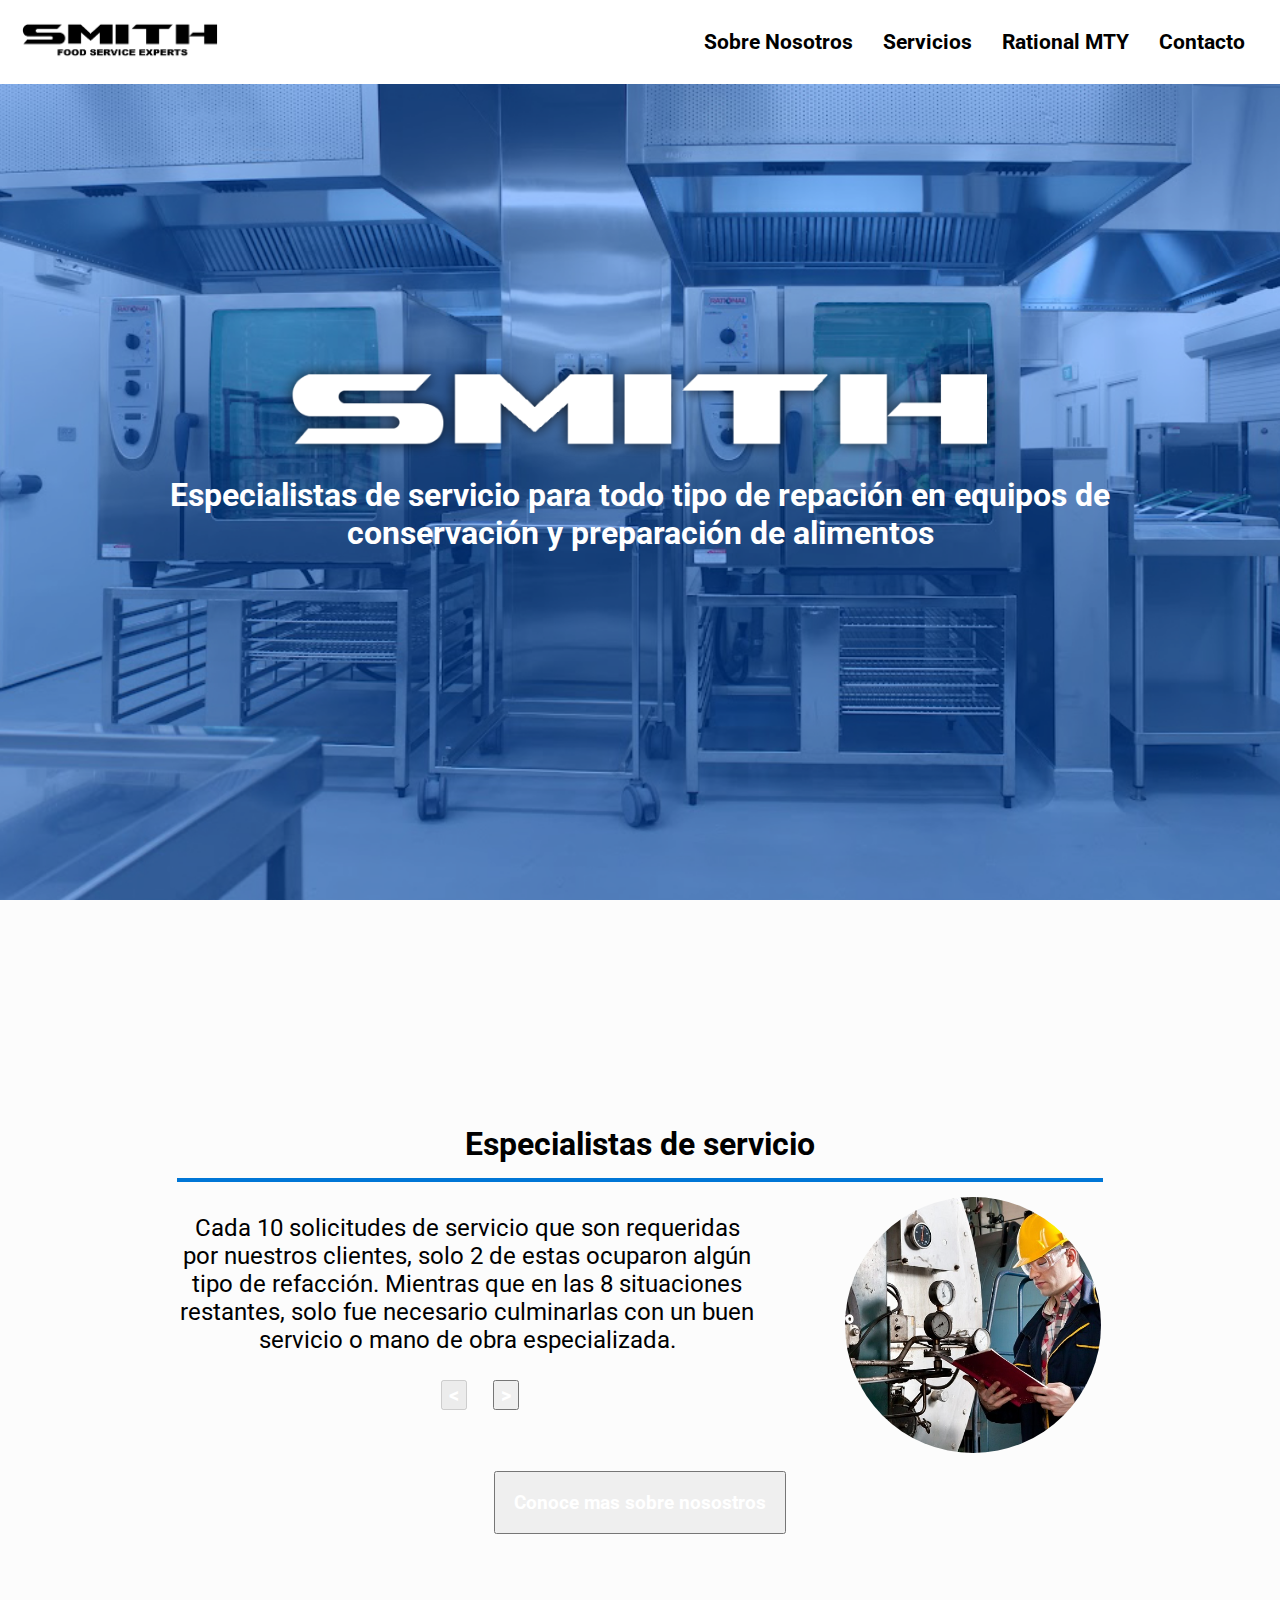
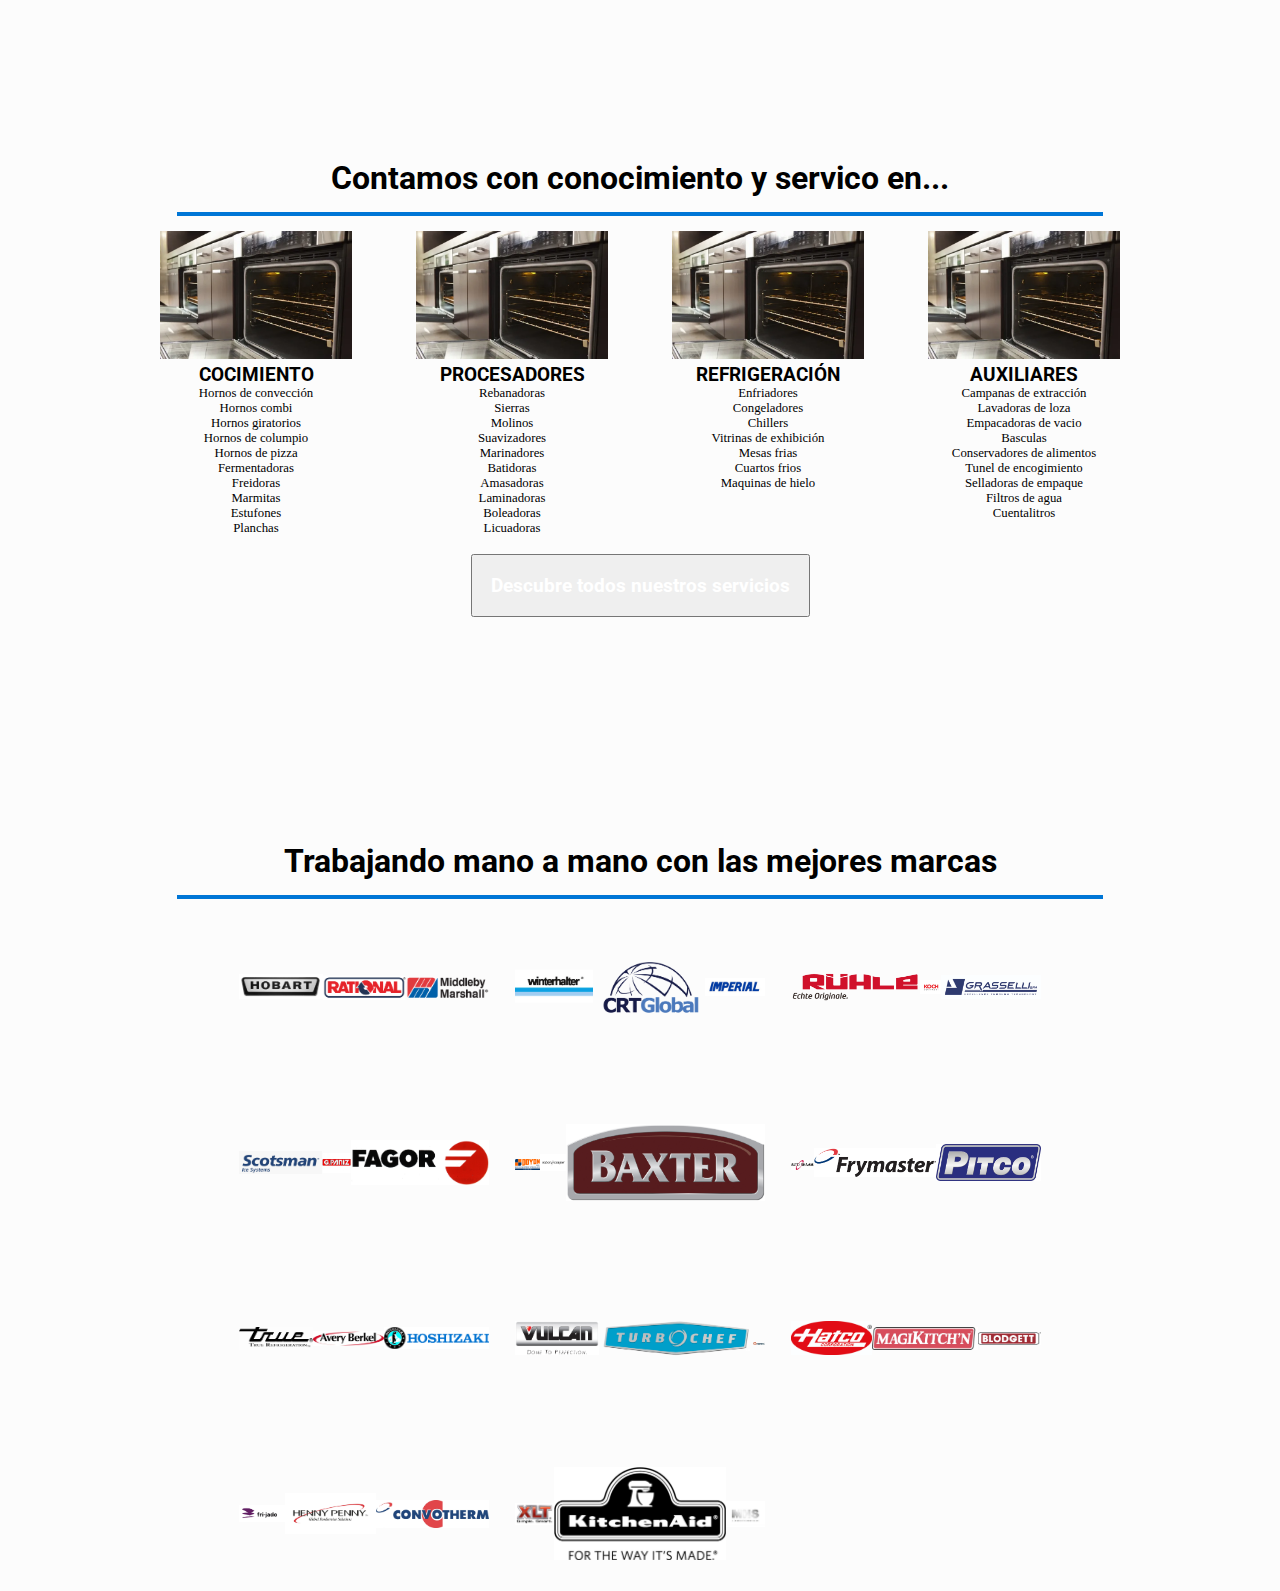
==== commit 5c06c924: "the v2.0" ====
--- a/index.html
+++ b/index.html
@@ -7,17 +7,22 @@
     <title>Smith Mantenimiento | Food Service Experts</title>
 
     <link href="https://cdn.jsdelivr.net/npm/bootstrap@5.1.3/dist/css/bootstrap.min.css" rel="stylesheet" integrity="sha384-1BmE4kWBq78iYhFldvKuhfTAU6auU8tT94WrHftjDbrCEXSU1oBoqyl2QvZ6jIW3" crossorigin="anonymous">
-    <link rel="stylesheet" href="styles/main.css">
-    <link rel="stylesheet" href="styles/info.css">
-    <link rel="stylesheet" href="styles/knowledge.css">
-    <link rel="stylesheet" href="styles/mediaQuerys.css">
+    <link rel="stylesheet" href="styles.css/main.css">
+    <link rel="stylesheet" href="styles.css/mediaQuerys.css">
 </head>
-<body class="mandatorySnap">
+<body>
     <header>
-        <nav class="boxShadowMenu">
+        <nav class="shadow-lg navDom">
             <ul class="navbarUl">
                 <li><a href=""><img src="./assets/mainLogo.png" alt="Smith Mantenimiento" class="mainLogoNav"></a></li>
-                <li><img src="./assets/menuButton.png" alt="menu" class="menuButton" id="menuBtn"></li>
+                <div>
+                    <ul class="responiveLUl">
+                        <li><a href=""><h2 class="menuTitle">Sobre Nosotros</h2></a></li>
+                        <li><a href=""><h2 class="menuTitle">Servicios</h2></a></li>
+                        <li><a href=""><h2 class="menuTitle">Rational MTY</h2></a></li>
+                        <li><a href=""><h2 class="menuTitle">Contacto</h2></a></li>
+                    </ul>
+                </div>
             </ul>
             <div class="acordionMenu close">
                 <ul class="acordionUl">
@@ -47,198 +52,277 @@
                 </ul>
             </div>
         </nav>
+        <section class="mainSection">
+            <div class="imgHolder">
+                <div class="filter">
+                    <img src="./assets/mainLogoWhite.png" alt="Smith Mantenimiento" class="mainSectionLogo">
+                    <h1 class="mainHeaderText">Especialistas de servicio para todo tipo de repación en equipos de conservación y preparación de alimentos</h1>
+                </div>
+            </div>
+        </section>
+        <!--This is the about us section-->
+
+        <section class="aboutUs">
+            <h2 class="titleText">Especialistas de servicio</h2>
+            <div class="divisionBar"></div>
+            <div class="aboutUsFlex">
+                <div class="pharagraphFlex">
+                    <p class="paragraphText">
+                        Cada 10 solicitudes de servicio que son requeridas por nuestros clientes, solo 2 de estas ocuparon algún tipo de refacción. Mientras que en las 8 situaciones restantes, solo fue necesario culminarlas con un buen servicio o mano de obra especializada.
+                    </p>
+                    <div class="pharagraphFlexControls">
+                        <button class="paragraphBack btn btn-primary"><h2>&lt;</h2></button>
+                        <button class="paragraphNext btn btn-primary"><h2>&gt;</h2></button>
+                    </div>
+                </div>
+                <div class="imageDemoHolder">
+                    <img src="./assets/stockPhotos/photo1.jpg" alt="Mantenimiento" class="demoPhoto">
+                </div>
+            </div>
+            <button class="btn btn-primary contact-btn" style="margin-top: 2vh; padding: 2vh;"><h2>Conoce mas sobre nosostros</h2></button>
+        </section>
+        <!--This is the works us section-->
+
+        <section class="knows">
+            <h2 class="titleText">Contamos con conocimiento y servico en...</h2>
+            <div class="divisionBar"></div>
+
+            <div class="gridKnows">
+                <div class="card shadow-sm">
+                    <img src="./assets/stockPhotos/cocimientoCard.jpg" alt="" class="card-img-top cardPhto">
+                    <div class="card-body">
+                        <h3 class="card-title titleText">COCIMIENTO</h3>
+                        <div class="card-text">
+                            <ul class="cardUl">
+                                <li>Hornos de convección</li>
+                                <li>Hornos combi</li>
+                                <li>Hornos giratorios</li>
+                                <li>Hornos de columpio</li>
+                                <li>Hornos de pizza</li>
+                                <li>Fermentadoras</li>
+                                <li>Freidoras</li>
+                                <li>Marmitas</li>
+                                <li>Estufones</li>
+                                <li>Planchas</li>
+                            </ul>
+                        </div>
+                    </div>
+                </div>
+                <div class="card shadow-sm">
+                    <img src="./assets/stockPhotos/cocimientoCard.jpg" alt="" class="card-img-top cardPhto">
+                    <div class="card-body">
+                        <h3 class="card-title titleText">PROCESADORES</h3>
+                        <div class="card-text">
+                            <ul class="cardUl">
+                                <li>Rebanadoras</li>
+                                <li>Sierras</li>
+                                <li>Molinos</li>
+                                <li>Suavizadores</li>
+                                <li>Marinadores</li>
+                                <li>Batidoras</li>
+                                <li>Amasadoras</li>
+                                <li>Laminadoras</li>
+                                <li>Boleadoras</li>
+                                <li>Licuadoras</li>
+                            </ul>
+                        </div>
+                    </div>
+                </div>
+                <div class="card shadow-sm">
+                    <img src="./assets/stockPhotos/cocimientoCard.jpg" alt="" class="card-img-top cardPhto">
+                    <div class="card-body">
+                        <h3 class="card-title titleText">REFRIGERACIÓN</h3>
+                        <div class="card-text">
+                            <ul class="cardUl">
+                                <li>Enfriadores</li>
+                                <li>Congeladores</li>
+                                <li>Chillers</li>
+                                <li>Vitrinas de exhibición</li>
+                                <li>Mesas frias</li>
+                                <li>Cuartos frios</li>
+                                <li>Maquinas de hielo</li>
+                            </ul>
+                        </div>
+                    </div>
+                </div>
+                <div class="card shadow-sm">
+                    <img src="./assets/stockPhotos/cocimientoCard.jpg" alt="" class="card-img-top cardPhto">
+                    <div class="card-body">
+                        <h3 class="card-title titleText">AUXILIARES</h3>
+                        <div class="card-text">
+                            <ul class="cardUl">
+                                <li>Campanas de extracción</li>
+                                <li>Lavadoras de loza</li>
+                                <li>Empacadoras de vacio</li>
+                                <li>Basculas</li>
+                                <li>Conservadores de alimentos</li>
+                                <li>Tunel de encogimiento</li>
+                                <li>Selladoras de empaque</li>
+                                <li>Filtros de agua</li>
+                                <li>Cuentalitros</li>
+                            </ul>
+                        </div>
+                    </div>
+                </div>
+            </div>
+            <button class="btn btn-primary contact-btn" style="margin-top: 2vh; padding: 2vh;"><h2>Descubre todos nuestros servicios</h2></button>
+        </section>
+        <!--This is the works us section-->
+
+        <section class="brands">
+            <h2 class="titleText">Trabajando mano a mano con las mejores marcas</h2>
+            <div class="divisionBar"></div>
+
+            <div class="brandsFlex">
+                <div id="carouselExampleInterval" class="carousel slide" data-bs-ride="carousel">
+                    <div class="carousel-inner">
+                      <div class="carousel-item active" data-bs-interval="5000">
+                        <img src="./assets/brands/hobartLogo.png" class="d-block carousel-image" alt="...">
+                      </div>
+                      <div class="carousel-item" data-bs-interval="5000">
+                        <img src="./assets/brands/rationalLogo.png" class="d-block carousel-image" alt="...">
+                      </div>
+                      <div class="carousel-item" data-bs-interval="5000">
+                        <img src="./assets/brands/middlebyLogo.png" class="d-block carousel-image" alt="...">
+                      </div>
+                    </div>
+                </div>
+                <div id="carouselExampleInterval" class="carousel slide" data-bs-ride="carousel">
+                    <div class="carousel-inner">
+                      <div class="carousel-item active" data-bs-interval="5000">
+                        <img src="./assets/brands/winterHealter.png" class="d-block carousel-image" alt="...">
+                      </div>
+                      <div class="carousel-item" data-bs-interval="5000">
+                        <img src="./assets/brands/ctrglobalLogo.png" class="d-block carousel-image" alt="...">
+                      </div>
+                      <div class="carousel-item" data-bs-interval="5000">
+                        <img src="./assets/brands/imperialLogo.jpg" class="d-block carousel-image" alt="...">
+                      </div>
+                    </div>
+                </div>
+                <div id="carouselExampleInterval" class="carousel slide" data-bs-ride="carousel">
+                    <div class="carousel-inner">
+                      <div class="carousel-item active" data-bs-interval="5000">
+                        <img src="./assets/brands/ruhleLogo.png" class="d-block carousel-image" alt="...">
+                      </div>
+                      <div class="carousel-item" data-bs-interval="5000">
+                        <img src="./assets/brands/kochLogo.png" class="d-block carousel-image" alt="...">
+                      </div>
+                      <div class="carousel-item" data-bs-interval="5000">
+                        <img src="./assets/brands/grasselliLogo.jpg" class="d-block carousel-image" alt="...">
+                      </div>
+                    </div>
+                </div>
+                <div id="carouselExampleInterval" class="carousel slide" data-bs-ride="carousel">
+                    <div class="carousel-inner">
+                      <div class="carousel-item active" data-bs-interval="5000">
+                        <img src="./assets/brands/scotsmanLogo.png" class="d-block carousel-image" alt="...">
+                      </div>
+                      <div class="carousel-item" data-bs-interval="5000">
+                        <img src="./assets/brands/gpanizLogo.png" class="d-block carousel-image" alt="...">
+                      </div>
+                      <div class="carousel-item" data-bs-interval="5000">
+                        <img src="./assets/brands/fagorLogo.jpg" class="d-block carousel-image" alt="...">
+                      </div>
+                    </div>
+                </div>
+                <div id="carouselExampleInterval" class="carousel slide" data-bs-ride="carousel">
+                    <div class="carousel-inner">
+                      <div class="carousel-item active" data-bs-interval="5000">
+                        <img src="./assets/brands/doyonLogo.gif" class="d-block carousel-image" alt="...">
+                      </div>
+                      <div class="carousel-item" data-bs-interval="5000">
+                        <img src="./assets/brands/robotLogo.png" class="d-block carousel-image" alt="...">
+                      </div>
+                      <div class="carousel-item" data-bs-interval="5000">
+                        <img src="./assets/brands/baxterLogo.jpg" class="d-block carousel-image" alt="...">
+                      </div>
+                    </div>
+                </div>
+                <div id="carouselExampleInterval" class="carousel slide" data-bs-ride="carousel">
+                    <div class="carousel-inner">
+                      <div class="carousel-item active" data-bs-interval="5000">
+                        <img src="./assets/brands/altoshamLogo.jpg" class="d-block carousel-image" alt="...">
+                      </div>
+                      <div class="carousel-item" data-bs-interval="5000">
+                        <img src="./assets/brands/frymasterLogo.jpg" class="d-block carousel-image" alt="...">
+                      </div>
+                      <div class="carousel-item" data-bs-interval="5000">
+                        <img src="./assets/brands/pitcoLogo.jpg" class="d-block carousel-image" alt="...">
+                      </div>
+                    </div>
+                </div>
+                <div id="carouselExampleInterval" class="carousel slide" data-bs-ride="carousel">
+                    <div class="carousel-inner">
+                      <div class="carousel-item active" data-bs-interval="5000">
+                        <img src="./assets/brands/trueLogo.jpg" class="d-block carousel-image" alt="...">
+                      </div>
+                      <div class="carousel-item" data-bs-interval="5000">
+                        <img src="./assets/brands/averyberkelLogo.jpg" class="d-block carousel-image" alt="...">
+                      </div>
+                      <div class="carousel-item" data-bs-interval="5000">
+                        <img src="./assets/brands/hoshizakiLogo.jpg" class="d-block carousel-image" alt="...">
+                      </div>
+                    </div>
+                </div>
+                <div id="carouselExampleInterval" class="carousel slide" data-bs-ride="carousel">
+                    <div class="carousel-inner">
+                      <div class="carousel-item active" data-bs-interval="5000">
+                        <img src="./assets/brands/vulcanLogo.jpg" class="d-block carousel-image" alt="...">
+                      </div>
+                      <div class="carousel-item" data-bs-interval="5000">
+                        <img src="./assets/brands/turbochefLogo.png" class="d-block carousel-image" alt="...">
+                      </div>
+                      <div class="carousel-item" data-bs-interval="5000">
+                        <img src="./assets/brands/groenLogo.jpg" class="d-block carousel-image" alt="...">
+                      </div>
+                    </div>
+                </div>
+                <div id="carouselExampleInterval" class="carousel slide" data-bs-ride="carousel">
+                    <div class="carousel-inner">
+                      <div class="carousel-item active" data-bs-interval="5000">
+                        <img src="./assets/brands/hatcoLogo.jpg" class="d-block carousel-image" alt="...">
+                      </div>
+                      <div class="carousel-item" data-bs-interval="5000">
+                        <img src="./assets/brands/magickitchenLogo.jpg" class="d-block carousel-image" alt="...">
+                      </div>
+                      <div class="carousel-item" data-bs-interval="5000">
+                        <img src="./assets/brands/blodgettLogo.jpg" class="d-block carousel-image" alt="...">
+                      </div>
+                    </div>
+                </div>
+                <div id="carouselExampleInterval" class="carousel slide" data-bs-ride="carousel">
+                    <div class="carousel-inner">
+                      <div class="carousel-item active" data-bs-interval="5000">
+                        <img src="./assets/brands/frijadoLogo.jpg" class="d-block carousel-image" alt="...">
+                      </div>
+                      <div class="carousel-item" data-bs-interval="5000">
+                        <img src="./assets/brands/hennypennyLogo.jpg" class="d-block carousel-image" alt="...">
+                      </div>
+                      <div class="carousel-item" data-bs-interval="5000">
+                        <img src="./assets/brands/convothermLogo.jpg" class="d-block carousel-image" alt="...">
+                      </div>
+                    </div>
+                </div>
+                <div id="carouselExampleInterval" class="carousel slide" data-bs-ride="carousel">
+                    <div class="carousel-inner">
+                      <div class="carousel-item active" data-bs-interval="5000">
+                        <img src="./assets/brands/xltLogo.png" class="d-block carousel-image" alt="...">
+                      </div>
+                      <div class="carousel-item" data-bs-interval="5000">
+                        <img src="./assets/brands/kitchenaidLogo.jpg" class="d-block carousel-image" alt="...">
+                      </div>
+                      <div class="carousel-item" data-bs-interval="5000">
+                        <img src="./assets/brands/mhsLogo.png" class="d-block carousel-image" alt="...">
+                      </div>
+                    </div>
+                </div>
+            </div>
+        </section>
     </header>
-    <section class="main">
-        <div class="imgHolder">
-            <div class="filter">
-                <img src="./assets/mainLogoWhite.png" alt="Smith Mantenimiento" class="mainSectionLogo">
-                <h1>Especialistas de servicio para todo tipo de repacion en equipos de conservación y preparación de alimentos</h1>
-            </div>
-        </div>
-    </section>
-    <section class="infoSection">
-        <div class="infoCard">
-            <h2>Especialistas de servicio</h2>
-            <div class="divisionBar"></div>
-            <div class="infoFlex">
-                <p id="aboutUsText">Cada 10 solicitudes de servicio que son requeridas por nuestros clientes, solo 2 de estas ocuparon algún tipo de refacción. Mientras que en las 8 situaciones restantes, solo fue necesario culminarlas con un buen servicio o mano de obra especializada.</p>              
-                <div class="imageDemoHolder">
-                    <img src="./assets/stockPhotos/photo1.jpg" alt="Mantenimiento" class="demoPhoto boxShadow">
-                </div>
-            </div>
-            <button class="aLinkButton"><a href="./nosotros.html"><h3 class="hoverText">Conoce mas sobre nosotros  ➜</h3></a></button>
-        </div>
-    </section>
-    <section class="know infoSection">
-        <div class="infoCard">
-            <h2>Contamos con conocimiento y servico en...</h2>
-            <div class="divisionBar"></div>
-            <div class="gridArea">
-                <div class="accordion" id="accordionExample">
-                    <div class="accordion-item">
-                      <h2 class="accordion-header" id="headingOne">
-                        <button class="accordion-button collapsed" type="button" data-bs-toggle="collapse" data-bs-target="#collapseOne" aria-expanded="true" aria-controls="collapseOne">
-                          <h3 style="color: rgb(0, 118, 214);">COCIMIENTO</h3>
-                        </button>
-                      </h2>
-                      <div id="collapseOne" class="accordion-collapse collapse" aria-labelledby="headingOne" data-bs-parent="#accordionExample">
-                        <div class="accordion-body">
-                            <p style="color: black; font-size: 1.5rem;">Hornos de convección</p>
-                            <p style="color: black; font-size: 1.5rem;">Hornos combi</p>
-                            <p style="color: black; font-size: 1.5rem;">Hornos giratorios</p>
-                            <p style="color: black; font-size: 1.5rem;">Hornos de columpio</p>
-                            <p style="color: black; font-size: 1.5rem;">Hornos de pizza</p>
-                            <p style="color: black; font-size: 1.5rem;">Fermentadoras</p>
-                            <p style="color: black; font-size: 1.5rem;">Freidoras</p>
-                            <p style="color: black; font-size: 1.5rem;">Marmitas</p>
-                            <p style="color: black; font-size: 1.5rem;">Estufones</p>
-                            <p style="color: black; font-size: 1.5rem;">Planchas</p>
-                        </div>
-                      </div>
-                    </div>
-                    <div class="accordion-item">
-                      <h2 class="accordion-header" id="headingTwo">
-                        <button class="accordion-button collapsed" type="button" data-bs-toggle="collapse" data-bs-target="#collapseTwo" aria-expanded="false" aria-controls="collapseTwo">
-                            <h3 style="color: rgb(0, 118, 214);">PROCESADORES</h3>
-                        </button>
-                      </h2>
-                      <div id="collapseTwo" class="accordion-collapse collapse" aria-labelledby="headingTwo" data-bs-parent="#accordionExample">
-                        <div class="accordion-body">
-                            <p style="color: black; font-size: 1.5rem;">Rebanadoras</p>
-                            <p style="color: black; font-size: 1.5rem;">Sierras</p>
-                            <p style="color: black; font-size: 1.5rem;">Molinos</p>
-                            <p style="color: black; font-size: 1.5rem;">Suavizadores</p>
-                            <p style="color: black; font-size: 1.5rem;">Marinadores</p>
-                            <p style="color: black; font-size: 1.5rem;">Batidoras</p>
-                            <p style="color: black; font-size: 1.5rem;">Amasadoras</p>
-                            <p style="color: black; font-size: 1.5rem;">Laminadoras</p>
-                            <p style="color: black; font-size: 1.5rem;">Boleadoras</p>
-                            <p style="color: black; font-size: 1.5rem;">Licuadoras</p>
-                        </div>
-                      </div>
-                    </div>
-                    <div class="accordion-item">
-                      <h2 class="accordion-header" id="headingThree">
-                        <button class="accordion-button collapsed" type="button" data-bs-toggle="collapse" data-bs-target="#collapseThree" aria-expanded="false" aria-controls="collapseThree">
-                            <h3 style="color: rgb(0, 118, 214);">REFRIGERACIÓN</h3>
-                        </button>
-                      </h2>
-                      <div id="collapseThree" class="accordion-collapse collapse" aria-labelledby="headingThree" data-bs-parent="#accordionExample">
-                        <div class="accordion-body">
-                            <p style="color: black; font-size: 1.5rem;">Enfriadores</p>
-                            <p style="color: black; font-size: 1.5rem;">Congeladores</p>
-                            <p style="color: black; font-size: 1.5rem;">Chillers</p>
-                            <p style="color: black; font-size: 1.5rem;">Vitrinas de exhibición</p>
-                            <p style="color: black; font-size: 1.5rem;">Mesas frias</p>
-                            <p style="color: black; font-size: 1.5rem;">Cuartos friosn</p>
-                            <p style="color: black; font-size: 1.5rem;">Maquinas de hielo</p>
-                        </div>
-                      </div>
-                    </div>
-                    <div class="accordion-item">
-                        <h2 class="accordion-header" id="headingFour">
-                          <button class="accordion-button collapsed" type="button" data-bs-toggle="collapse" data-bs-target="#collapseFour" aria-expanded="false" aria-controls="collapseFour">
-                              <h3 style="color: rgb(0, 118, 214);">AUXILIARES</h3>
-                          </button>
-                        </h2>
-                        <div id="collapseFour" class="accordion-collapse collapse" aria-labelledby="headingFour" data-bs-parent="#accordionExample">
-                          <div class="accordion-body">
-                                <p style="color: black; font-size: 1.5rem;">Campanas de extracción</p>
-                                <p style="color: black; font-size: 1.5rem;">Lavadoras de loza</p>
-                                <p style="color: black; font-size: 1.5rem;">Empacadoras de vacio</p>
-                                <p style="color: black; font-size: 1.5rem;">Basculas</p>
-                                <p style="color: black; font-size: 1.5rem;">Conservadores de alimentos</p>
-                                <p style="color: black; font-size: 1.5rem;">Tunel de encogimiento</p>
-                                <p style="color: black; font-size: 1.5rem;">Selladoras de empaque</p>
-                                <p style="color: black; font-size: 1.5rem;">Filtros de agua</p>
-                                <p style="color: black; font-size: 1.5rem;">Cuentalitros</p>
-                          </div>
-                        </div>
-                      </div>
-                  </div>
-            </div>
-            <button class="aLinkButton"><a href="./servicios.html"><h3 class="hoverText">Conoce todos nuestros servicios  ➜</h3></a></button>
-        </div>
-    </section>
-    <section class="infoSection">
-        <div class="infoCard">
-            <h2>Trabajando mano a mano con las mejores marcas</h2>
-            <div class="divisionBar"></div>
-            <div>
-                <div class="carouselContainer">
-                    <div id="carouselExampleInterval" class="carousel slide" data-bs-ride="carousel">
-                      <div class="carousel-inner">
-                        <div class="carousel-item active" data-bs-interval="3000">
-                          <img src="https://smithmantenimiento.com/wp-content/uploads/2020/06/1-hobart111-01.png" class="d-block w-100" alt="...">
-                        </div>
-                        <div class="carousel-item" data-bs-interval="2000">
-                          <img src="https://smithmantenimiento.com/wp-content/uploads/2020/06/4-RATIONAL111-01.png" class="d-block w-100" alt="...">
-                        </div>
-                        <div class="carousel-item">
-                          <img src="https://smithmantenimiento.com/wp-content/uploads/2020/07/mar_Mesa-de-trabajo-1.png" class="d-block w-100" alt="...">
-                        </div>
-                        <div class="carousel-item">
-                          <img src="https://smithmantenimiento.com/wp-content/uploads/2020/06/winter_Mesa-de-trabajo-1.png" class="d-block w-100" alt="...">
-                        </div>
-                        <div class="carousel-item">
-                          <img src="https://smithmantenimiento.com/wp-content/uploads/2020/06/crtlogo_Mesa-de-trabajo-1.png" class="d-block w-100" alt="...">
-                        </div>
-                      </div>
-                      <button class="carousel-control-prev" type="button" data-bs-target="#carouselExampleInterval" data-bs-slide="prev">
-                        <span class="carousel-control-prev-icon" aria-hidden="true"></span>
-                        <span class="visually-hidden">Previous</span>
-                      </button>
-                      <button class="carousel-control-next" type="button" data-bs-target="#carouselExampleInterval" data-bs-slide="next">
-                        <span class="carousel-control-next-icon" aria-hidden="true"></span>
-                        <span class="visually-hidden">Next</span>
-                      </button>
-                    </div>
-                </div>
-            </div>
-        </div>
-    </section>
-    <section class="infoSection know">
-        <div class="infoCard">
-            <h2>Contactanos</h2>
-            <div class="divisionBar"></div>
-            <div>
-                <p>Aqui deberia de ir el apartado de contacto</p>
-                <div class="gridHolder">
-                    <button class="contactCard">
-                        <div>
-                            <h2>WhatsApp</h2>
-                            <div class="iconHolder"></div>
-                        </div>
-                        <h3>8123469791</h3>
-                    </button>
-                    <button class="contactCard">
-                        <div>
-                            <h2>WhatsApp</h2>
-                            <div class="iconHolder"></div>
-                        </div>
-                        <h3>8123469791</h3>
-                    </button>
-                    <button class="contactCard">
-                        <div>
-                            <h2>WhatsApp</h2>
-                            <div class="iconHolder"></div>
-                        </div>
-                        <h3>8123469791</h3>
-                    </button>
-                    <button class="contactCard">
-                        <div>
-                            <h2>WhatsApp</h2>
-                            <div class="iconHolder"></div>
-                        </div>
-                        <h3>8123469791</h3>
-                    </button>
-                </div>
-                </div>
-            </div>
-        </div>
-    </section>
-
+
+    <script src="./scritps/aboutUsText.js"></script>
+    <script src="./scritps/menuLogic.js"></script>
     <script src="https://cdn.jsdelivr.net/npm/bootstrap@5.1.3/dist/js/bootstrap.bundle.min.js" integrity="sha384-ka7Sk0Gln4gmtz2MlQnikT1wXgYsOg+OMhuP+IlRH9sENBO0LRn5q+8nbTov4+1p" crossorigin="anonymous"></script>
-    <script src="scripts/menu.js"></script>
 </body>
 </html>--- a/styles.css/main.css
+++ b/styles.css/main.css
@@ -0,0 +1,359 @@
+@import url('https://fonts.googleapis.com/css2?family=Roboto:ital,wght@0,100;0,300;0,400;0,500;0,700;0,900;1,100;1,300;1,400;1,500;1,700;1,900&display=swap');
+
+:root{
+    --virtualBlue: rgb(0, 118, 214);
+}
+
+body{
+    margin: 0;
+    padding: 0;
+
+    background-color: rgb(252, 252, 252);
+    scroll-behavior: smooth;
+}
+
+h1,h2,h3,h4,h5,a,p{
+    font-family: 'Roboto', sans-serif;
+    color: white;
+    padding: 0;
+    margin: 0;
+
+    text-decoration: none;
+}
+
+h1, h2{
+    text-shadow: 2px 2px 2px 5px black;
+    font-weight: 700;
+}
+
+/*NavBar*/
+nav{
+    background-color: rgb(255, 255, 255);
+    position: fixed;
+
+    width: 100%;
+    z-index: 1000;
+}
+.navbarUl{
+    list-style: none;
+    padding: 20px;
+    margin: 0;
+
+    display: flex;
+    align-items: center;
+    justify-content: space-between;
+}
+.mainLogoNav{
+    padding: 0;
+    margin: 0;
+
+    width: 200px;
+}
+.menuButton{
+    width: 35px;
+    cursor: pointer;
+}
+.divisionBar{
+    width: 80%;
+    height: 0px;
+
+    margin: 15px 0;
+}
+.infoCard{
+    height: 100%;
+    width: 100%;
+}
+
+/*Burger Menu System*/
+.acordionMenu{
+    display: flex;
+    align-items: center;
+    justify-content: center;
+
+    position: absolute;
+    height: 98vh;
+
+    background-color: white;
+    z-index: 100;
+}
+.acordionUl{
+    width: 90%;
+    list-style: none;
+    padding: 0;
+    margin: 0;
+
+    z-index: 101;
+}
+.acordionItem{
+    display: flex;
+    flex-direction: column;
+    align-items: center;
+    justify-content: center;
+
+    text-align: center;
+}
+.open{
+    width: 100vw;
+    transition: 0.5s;
+}
+.close{
+    width: 0vw;
+    transition: 0.5s;
+}
+.visible{
+    opacity: 100%;
+    transition: 0.5s;
+}
+.noVisible{
+    opacity: 0%;
+    transition: 0.5s;
+}
+.h3Text{
+    color: black;
+    font-size: 2.2rem;
+    text-align: center;
+}
+.acordionItem:hover{
+    transition: 0.5s;
+    padding-left: 30px;
+}
+.acordionItem > a {
+    color: red;
+    text-align: center;
+    text-decoration: none;
+
+    display: flex;
+    flex-direction: column;
+    align-items: center;
+    justify-content: center;
+}
+
+.aLinkButton{
+    width: 270px;
+    padding: 10px;
+    margin: 20px;
+
+    border-radius: 25px;
+    border: rgb(0, 118, 214) solid 2px;
+    background-color: rgb(0, 118, 214);
+}
+.aLinkButton:hover{
+    transition: 0.2s;
+    border: rgb(0, 118, 214) solid 2px;
+    background-color: white;
+}
+
+.hoverText:hover{
+    color: rgb(0, 118, 214);
+}
+
+.accordion-button{
+    padding: 0;
+    margin: 10px;
+}
+
+.divisionBar{
+    border: 2px solid var(--virtualBlue);
+}
+
+.responiveLUl{
+    display: flex;
+    align-items: center;
+    justify-content: center;
+
+    list-style: none;
+}
+.responiveLUl > li{
+    padding: 0 15px;
+}
+.menuTitle{
+    font-size: 1.3rem;
+    color: black;
+}
+.menuTitle:hover{
+    transition: 0.5s;
+    color: rgb(0, 118, 214);
+}
+
+/*Main Section*/
+.mainSection{
+    padding: 0;
+}
+.imgHolder{
+    width: 100%;
+    height: 100vh;
+    background-image: url("../assets/backgroundMain.jpg");
+
+    background-size: cover;
+    background-position: center;
+}
+.filter{
+    height: 100%;
+    width: 100%;
+
+    background-color: rgba(0, 102, 255, 0.4);
+
+    display: flex;
+    align-items: center;
+    justify-content: center;
+    flex-direction: column;
+}
+
+.mainSectionLogo{
+    width: 90vw;
+}
+.mainHeaderText{
+    text-align: center;
+    width: 80vw;
+}
+
+/*About Us Section -----------*/
+.paragraphText{
+    color: black;
+    font-size: 1.5rem;
+
+    width: 100%;
+    text-align: center;
+}
+
+.imageDemoHolder{
+    width: 20vw;
+    height: 20vw;
+}
+
+.demoPhoto{
+    height: 100%;
+    width: 100%;
+
+    object-fit: cover;
+    border-radius: 60%;
+}
+
+.titleText{
+    color: black;
+    font-size: 2.5rem;
+
+    text-align: center;
+}
+
+.aboutUs{
+    display: flex;
+    flex-direction: column;
+
+    align-items: center;
+    justify-content: center;
+}
+
+section{
+    padding: 25vh 5vw 0 5vw;
+}
+
+.aboutUsFlex{
+    display: flex;
+    align-items: center;
+    justify-content: center;
+
+    flex-direction: row;
+    grid-gap: 7vw;
+}
+
+.pharagraphFlex{
+    width: 50%;
+}
+
+.pharagraphFlexControls{
+    display: flex;
+    align-items: center;
+    justify-content: center;
+
+    padding: 1vw;
+
+    width: 100%;
+}
+
+.paragraphBack{
+    margin: 1vw;
+}
+.paragraphNext{
+    margin: 1vw;
+}
+
+/*Know Section ---------*/
+.knows{
+    display: flex;
+    align-items: center;
+    justify-content: center;
+
+    flex-direction: column;
+}
+
+.cardPhto{
+    width: 100%;
+}
+
+.card{
+    width: 30vw;
+}
+
+.cardUl{
+    list-style: none;
+    padding: 0;
+    margin: 0;
+
+    display: flex;
+    align-items: center;
+    justify-content: center;
+    flex-direction: column;
+}
+
+.cardUl > li {
+    font-size: 1.5rem;
+    text-align: center;
+}
+
+.gridKnows{
+    display: grid;
+
+    grid-template-columns: 1fr 1fr;
+    grid-gap: 5vw;
+}
+
+
+/*Brands Section*/
+.brands{
+    display: flex;
+    flex-direction: column;
+
+    align-items: center;
+    justify-content: center;
+}
+/**/
+.carousel-image{
+    width: 100%;
+}
+.carousel-inner{
+    width: 30vw;
+    height: 15vw;
+}
+.brandsFlex{
+    display: grid;
+    grid-template-columns: 1fr 1fr;
+    grid-gap: 2vw;
+}
+.carousel-inner{
+    display: flex;
+    align-items: center;
+}
+
+/*Media Querys Section -------------------------*/
+@media (min-width: 550px){
+    .titleText{
+        font-size: 2rem;
+    }
+}
+
+@media (max-width: 550px){
+    .titleText{
+        font-size: 25px;
+    }
+}--- a/styles.css/mediaQuerys.css
+++ b/styles.css/mediaQuerys.css
@@ -0,0 +1,74 @@
+@media (min-width: 760px) {
+    .mainSectionLogo{
+        width: 60vw;
+    }
+    .gridKnows{
+        grid-template-columns: 1fr 1fr;
+    }
+}
+
+@media (max-width: 760px){
+    .aboutUsFlex{
+        flex-direction: column;
+    }
+    .imageDemoHolder{
+        width: 35vw;
+        height: 35vw;
+    }
+    .gridKnows{
+        display: flex;
+        flex-direction: column;
+        align-items: center;
+        justify-content: center;
+    }
+    .card{
+        width: 70%;
+    }
+    .carousel-inner{
+        width: 80vw;
+        height: 40vw;
+    }
+    .brandsFlex{
+        display: grid;
+        grid-template-columns: 1fr;
+        grid-gap: 3vw;
+        grid-gap: 2vw;
+    }
+}
+
+@media (max-width: 500px) {
+    .pharagraphFlex{
+        width: 85%;
+    }
+}
+
+@media (min-width: 1280px){
+    .card{
+        width: 15vw;
+    }
+    .gridKnows{
+        grid-template-columns: 1fr 1fr 1fr 1fr;
+    }
+    .card-body > h3{
+        font-size: 1.2rem;
+    }
+    .cardUl > li{
+        font-size: 0.8rem;
+    }
+    .brandsFlex{
+        display: grid;
+        grid-template-columns: 1fr 1fr 1fr;
+        grid-gap: 3vw;
+        grid-gap: 2vw;
+    }
+    .carousel-inner{
+        width: 250px;
+        height: 150px;
+    }
+}
+
+@media (min-width: 550px){
+    .contact-btn > h2{
+        font-size: 1.2rem;
+    }
+}